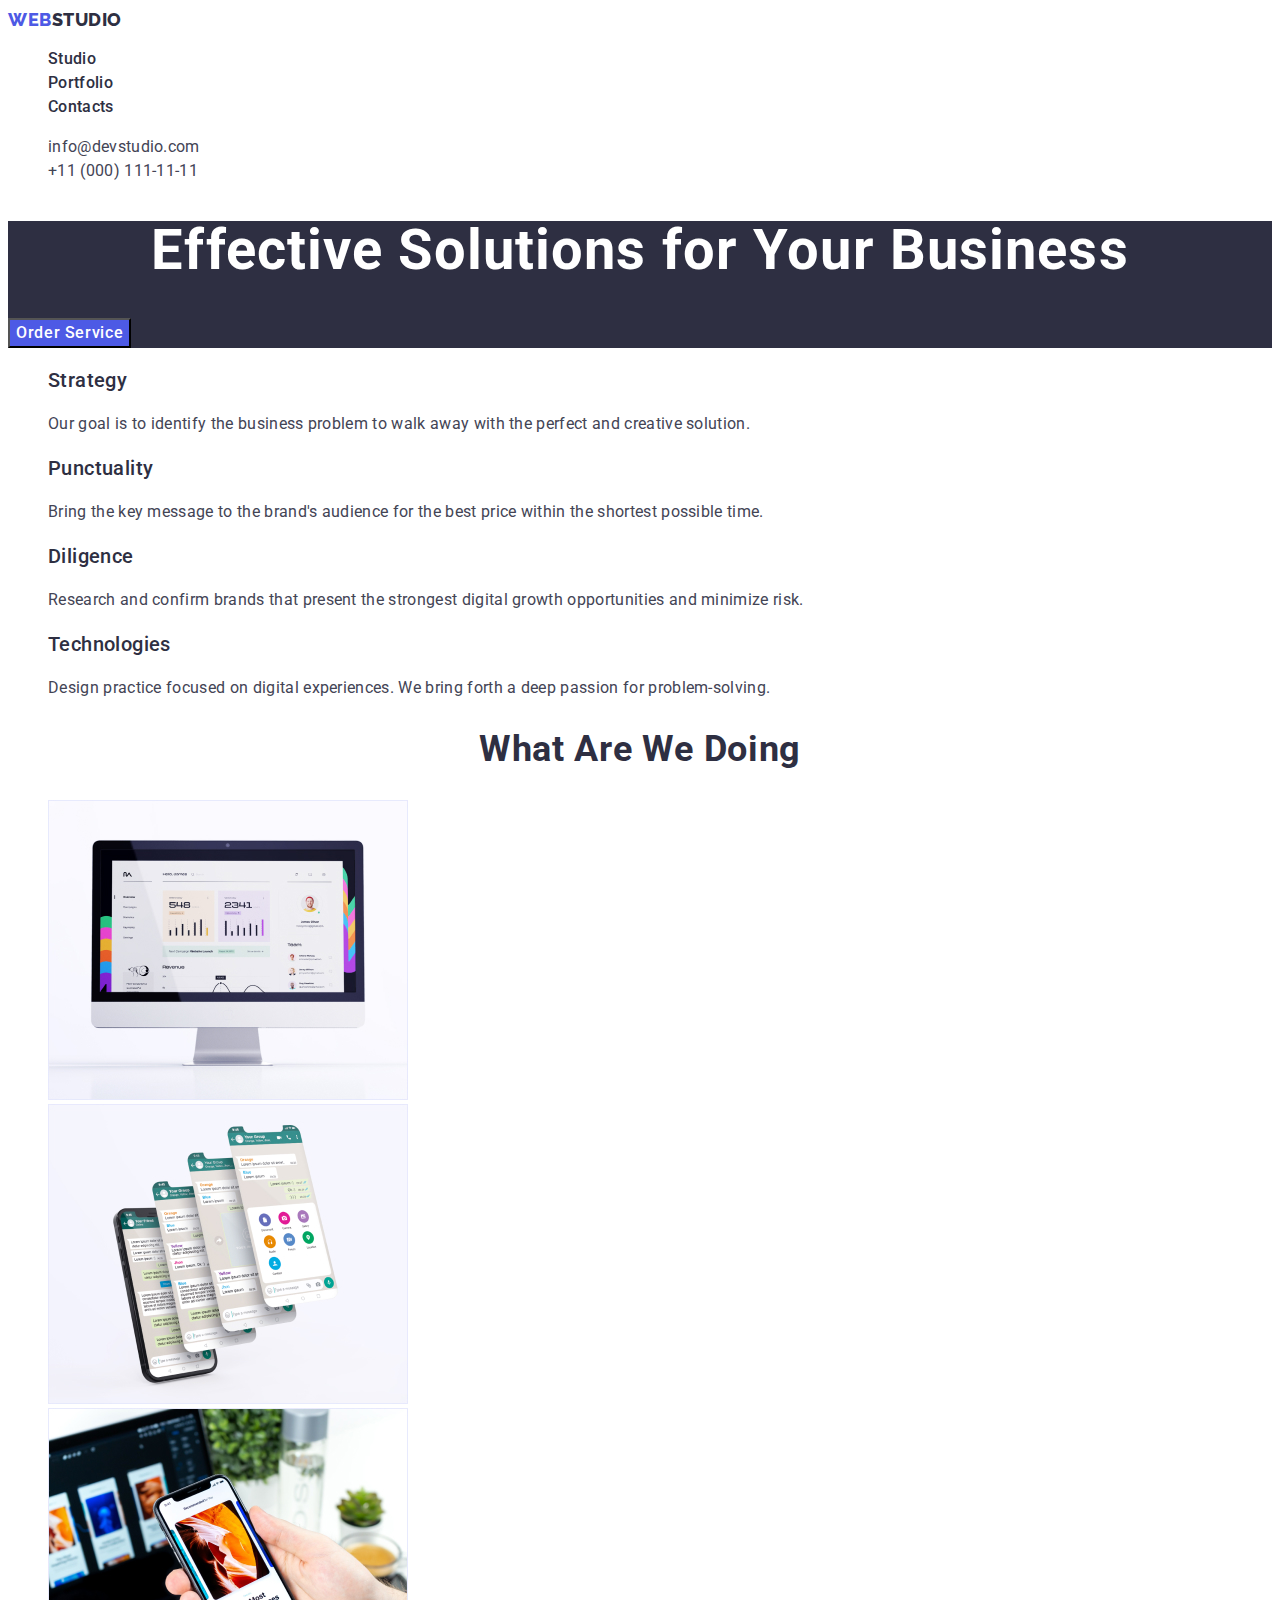
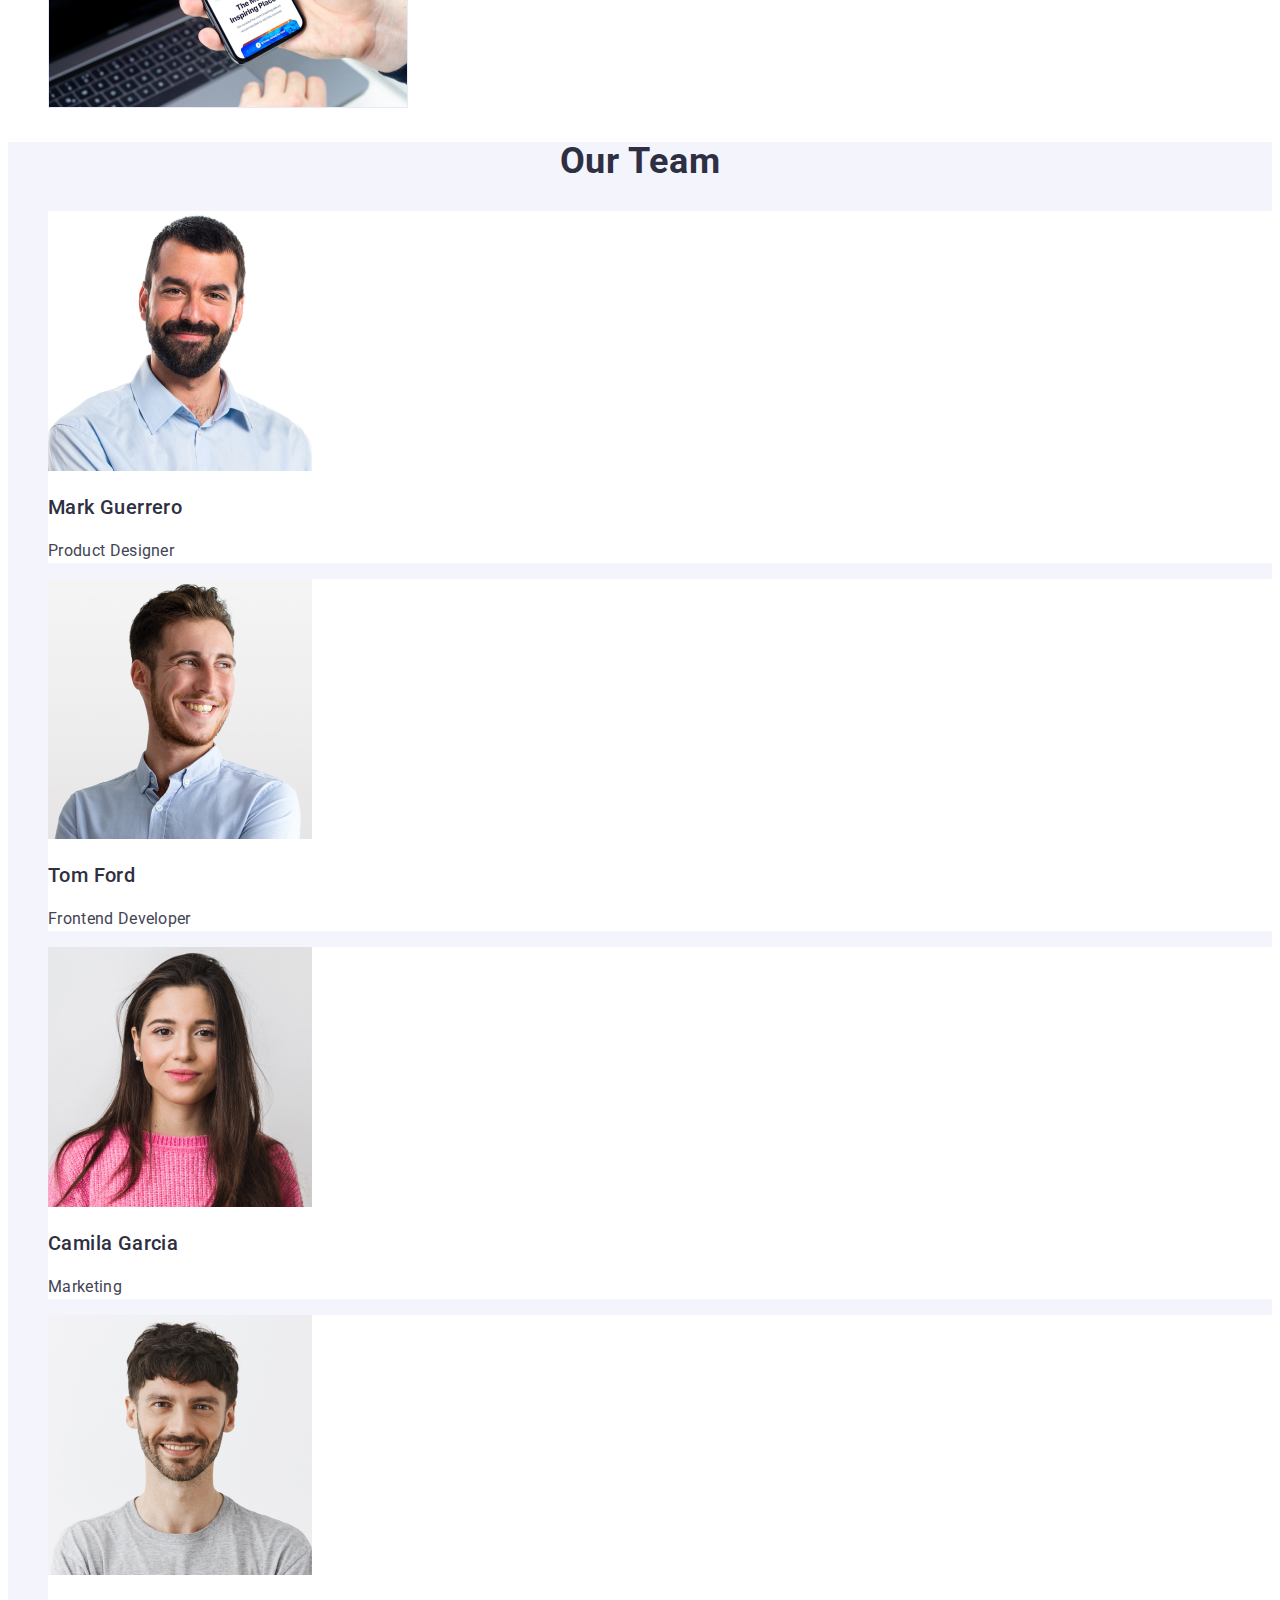
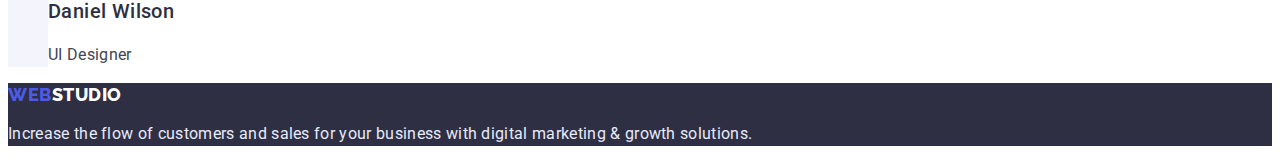
==== index.html @ 86c7952e "Initial commit" ====
<!DOCTYPE html>
<html lang="en">
<head>
    <meta charset="UTF-8">
    <meta http-equiv="X-UA-Compatible" content="IE=edge">
    <meta name="viewport" content="width=device-width, initial-scale=1.0">
    <title>Web Studio | Home Page</title>
    <link rel="stylesheet" href="./css/styles.css">
    <link rel="preconnect" href="https://fonts.googleapis.com">
    <link rel="preconnect" href="https://fonts.gstatic.com" crossorigin>
    <link href="https://fonts.googleapis.com/css2?family=Raleway:wght@800&family=Roboto:wght@400;500;700;900&display=swap" rel="stylesheet">
</head>
<body>
    
    <header>
        <nav>
            <a href="./index.html" class="link logo-link">
                <span class="logo-web">Web</span>Studio  
            </a>
            <ul class="list-style">
                <li>
                    <a href="./studio.html" class="link nav-link">Studio</a>
                </li>
                <li>
                    <a href="./portfolio.html" class="link nav-link">Portfolio</a>
                </li>
                <li>
                    <a href="" class="link nav-link">Contacts</a>
                </li>  
            </ul>         
        </nav> 
        <address>
            <ul class="list-style">
                <li>
                    <a href="mailto:info@devstudio.com" class="link contact-link">info@devstudio.com</a>  
                </li>
                <li>
                    <a href="tel:+110001111111" class="link contact-link">+11 (000) 111-11-11</a> 
                </li>
            </ul>
        </address> 
    </header>

    <main>
        <section class="title-of-page">
            <h1 class="big-white-text">Effective Solutions for Your Business</h1>
            <button class="order-btn" type="button">Order Service</button>
        </section>

        <section>
            <h2></h2>
            <ul class="list-style">
                <li>
                    <h3 class="advantages-title">Strategy</h3>
                    <p class="advantages-description">Our goal is to identify the business problem to walk away with the perfect and creative solution. </p>
                </li>
                <li>
                    <h3 class="advantages-title">Punctuality</h3>
                    <p class="advantages-description">Bring the key message to the brand's audience for the best price within the shortest possible time.</p>
                </li>
                <li>
                    <h3 class="advantages-title">Diligence</h3>
                    <p class="advantages-description">Research and confirm brands that present the strongest digital growth opportunities and minimize risk.</p>
                </li>
                <li>
                    <h3 class="advantages-title">Technologies</h3>
                    <p class="advantages-description">Design practice focused on digital experiences. We bring forth a deep passion for problem-solving.</p>
                </li>
            </ul>
        </section>

        <section>
            <h2 class="section-title">What are we doing</h2>
            <ul class="list-style">
                <li>
                    <img src="./images/img1.jpg" alt="Screen on the table" width="360">  
                </li>
                <li>
                    <img src="./images/img2.jpg" alt="Many screens" width="360">
                </li>
                <li>
                    <img src="./images/img3.jpg" alt="Many screens" width="360">  
                </li>
            </ul>
        </section>

        <section class="our-team">
            <h2 class="section-title">Our Team</h2>
            <ul class="list-style">
                <li class="our-team-item">
                    <img src="./images/img4.jpg" alt="Profile picture" width="264" height="260">
                    <h3 class="member-name">Mark Guerrero</h3>
                    <p class="content-description">Product Designer</p> 
                </li>

                <li class="our-team-item">
                    <img src="./images/img5.jpg" alt="Profile picture" width="264" height="260">
                    <h3 class="member-name">Tom Ford</h3>
                    <p class="content-description">Frontend Developer</p> 
                </li>

                <li class="our-team-item">
                    <img src="./images/img6.jpg" alt="Profile picture" width="264" height="260">
                    <h3 class="member-name">Camila Garcia</h3> 
                    <p class="content-description">Marketing</p> 
                </li>

                <li class="our-team-item">
                    <img src="./images/img7.jpg" alt="Profile picture" width="264" height="260">
                    <h3 class="member-name">Daniel Wilson</h3> 
                    <p class="content-description">UI Designer</p> 
                </li>
            </ul>
        </section>           
    </main>

    <footer class="footer">
        <a href="./index.html" class="link logo-link-footer">
            <span class="logo-web">Web</span>Studio  
        </a>
        <p class="footer-paragraf">Increase the flow of customers and sales for your business with digital marketing & growth solutions.</p>
    </footer>

</body>
</html>
---- css/styles.css ----
:root {
    --iris: #4D5AE5;
    --navy-blue: #2E2F42;
    --green: #31D0AA;
    --slate: #434455;
    --light-slate: #8E8F99;
    --cornflower: #E7E9FC;
    --cloud: #F4F4FD;
    --ocean: #404BBF;
}

body {
    font-family: 'Roboto', sans-serif;
    color: var(--slate);
}
.list-style {
    list-style: none;
}

            /*----------------*/
            /*---LOGO STYLE---*/
            /*----------------*/
.logo-link,
.logo-link-footer {
    font-family: 'Raleway', sans-serif;
    font-weight: 800;
    font-size: 18px;
    line-height: 1.3;
    letter-spacing: 0.03em;
    text-transform: uppercase;
    color: var(--navy-blue);
}
.logo-link-footer {
    color: white;
}
.logo-web {
    color: var(--iris);
}

            /*--------------------------*/
            /*---HEADER STYLE SETTING---*/
            /*--------------------------*/
.link {
    text-decoration: none;
}
.nav-link {
    font-weight: 500;
    font-size: 16px;
    line-height: 1.5;
    color: var(--navy-blue);
    letter-spacing: 0.02em;
}
    .nav-link:hover {
        color: var(--iris);
    }

.contact-link {
    font-style: normal;
    font-size: 16px;
    line-height: 1.5;
    letter-spacing: 0.02em;
    color: var(--slate);
}

            /*--------------------------*/
            /*---FOOTER STYLE SETTING---*/
            /*--------------------------*/
.footer {
    background-color: var(--navy-blue);
    color: var(--cornflower);
}
.footer-paragraf {
    font-size: 16px;
    line-height: 1.5;
    letter-spacing: 0.02em;
}

            /*-----------------------------*/
            /*---MAIN PAGE STYLE SETTING---*/
            /*-----------------------------*/
.title-of-page {
    background-color: var(--navy-blue);
}
.big-white-text {
    color: white;
    font-weight: 700;
    font-size: 56px;
    line-height: 1.07;
    letter-spacing: 0.02em;
    text-align: center;
}
.order-btn {
    background-color: var(--iris);
    color: white;
    font-family: 'Roboto', sans-serif;
    font-weight: 500;
    font-size: 16px;
    line-height: 1.5;
    letter-spacing: 0.04em;
}
    .order-btn:hover {
        cursor: pointer;
    }


.advantages-title {
    font-weight: 500;
    font-size: 20px;
    line-height: 1.2;
    color: var(--navy-blue);
    letter-spacing: 0.02em;
}
.advantages-description {
    font-size: 16px;
    line-height: 1.5;
    letter-spacing: 0.02em;
    color: var(--slate);
}
.section-title {
    font-weight: 700;
    font-size: 36px;
    line-height: 1.1;
    text-align: center;
    text-transform: capitalize;
    letter-spacing: 0.02em;
    color: var(--navy-blue);
}

.our-team {
    background-color: var(--cloud);
}
.our-team-item {
    background-color: white;
}
.member-name,
.work-name {
    font-weight: 500;
    font-size: 20px;
    line-height: 1.2;
    letter-spacing: 0.02em;
    color: var(--navy-blue);
}
.content-description {
    font-size: 16px;
    line-height: 1.5;
    letter-spacing: 0.02em;
    color: var(--slate);
}

            /*----------------------------------*/
            /*---PORTFOLIO PAGE STYLE SETTING---*/
            /*----------------------------------*/

.button {
    background-color: var(--cloud);
    color: var(--iris);
    font-family: 'Roboto', sans-serif;
    font-weight: 500;
    font-size: 16px;
    line-height: 1.5;
    text-align: center;
    letter-spacing: 0.04em;
}
    .button:hover {
        background-color: var(--ocean);
        color: white;
        cursor: pointer;
    }
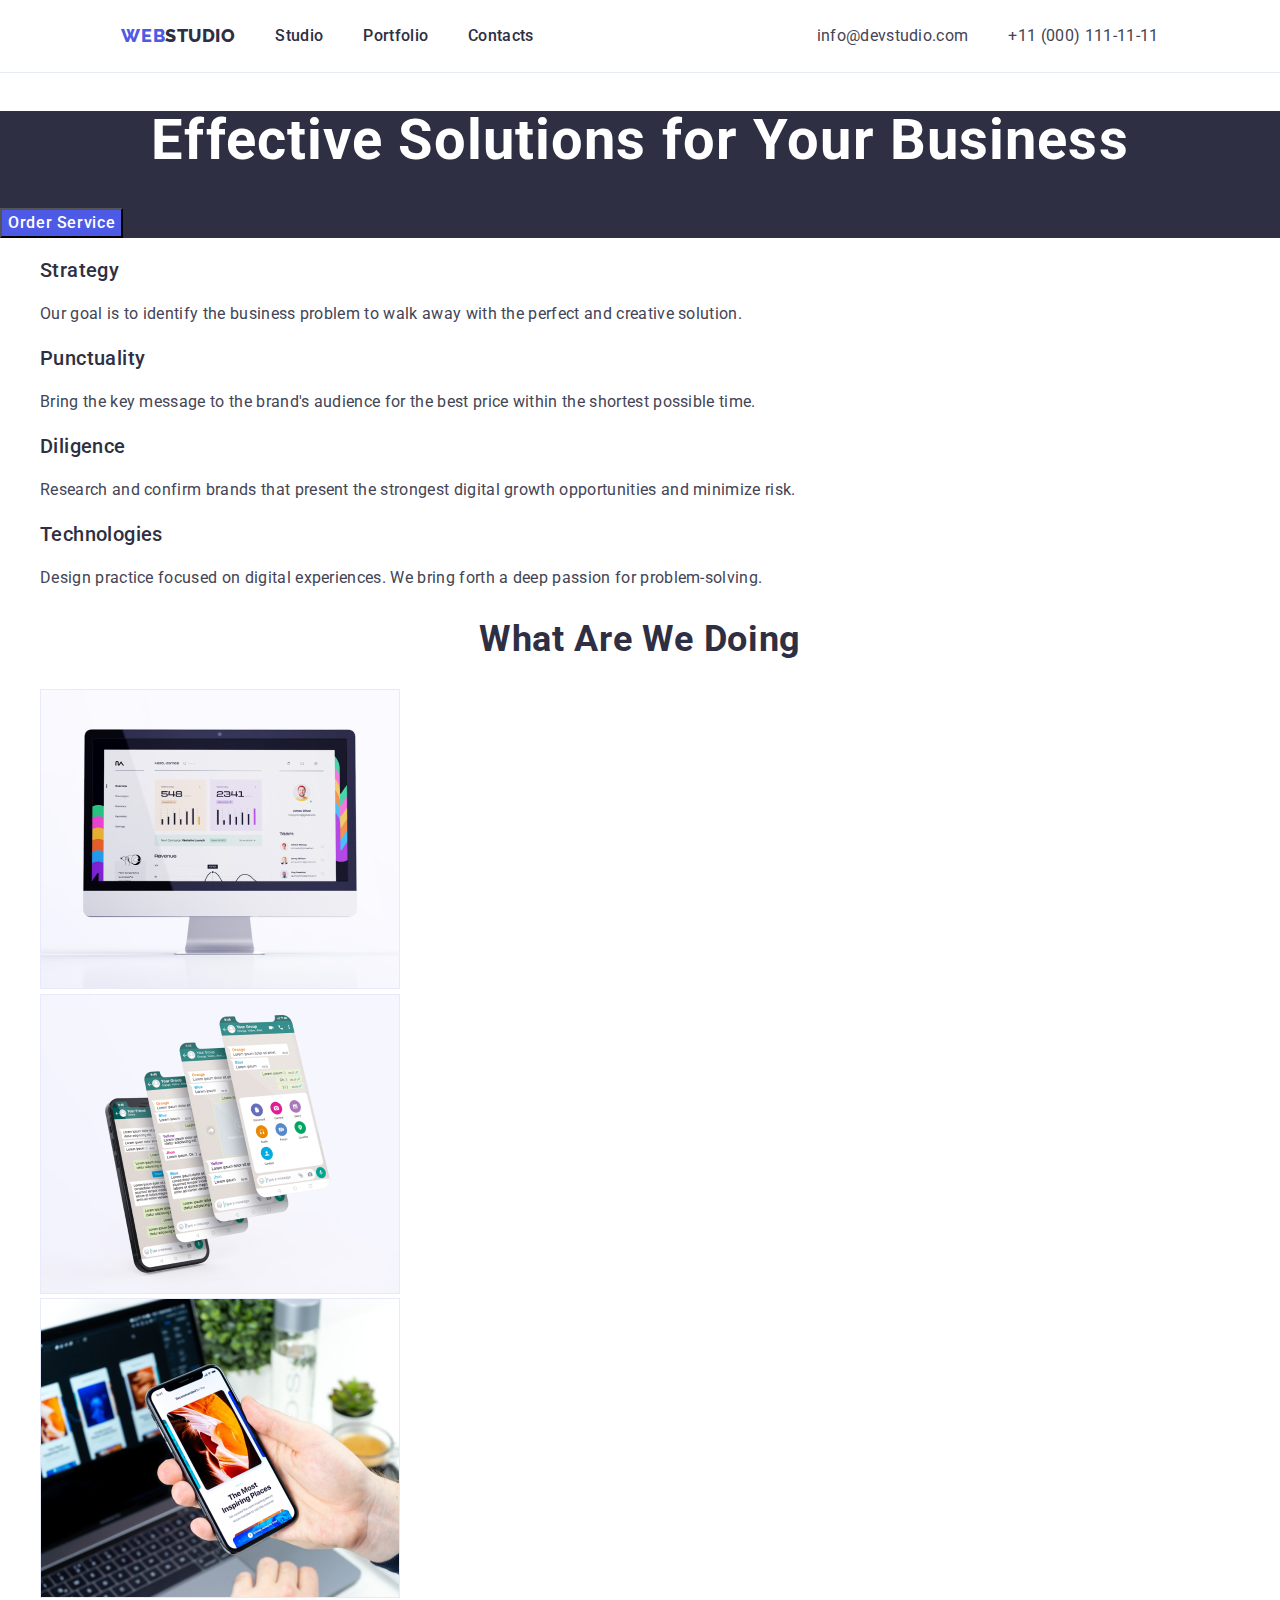
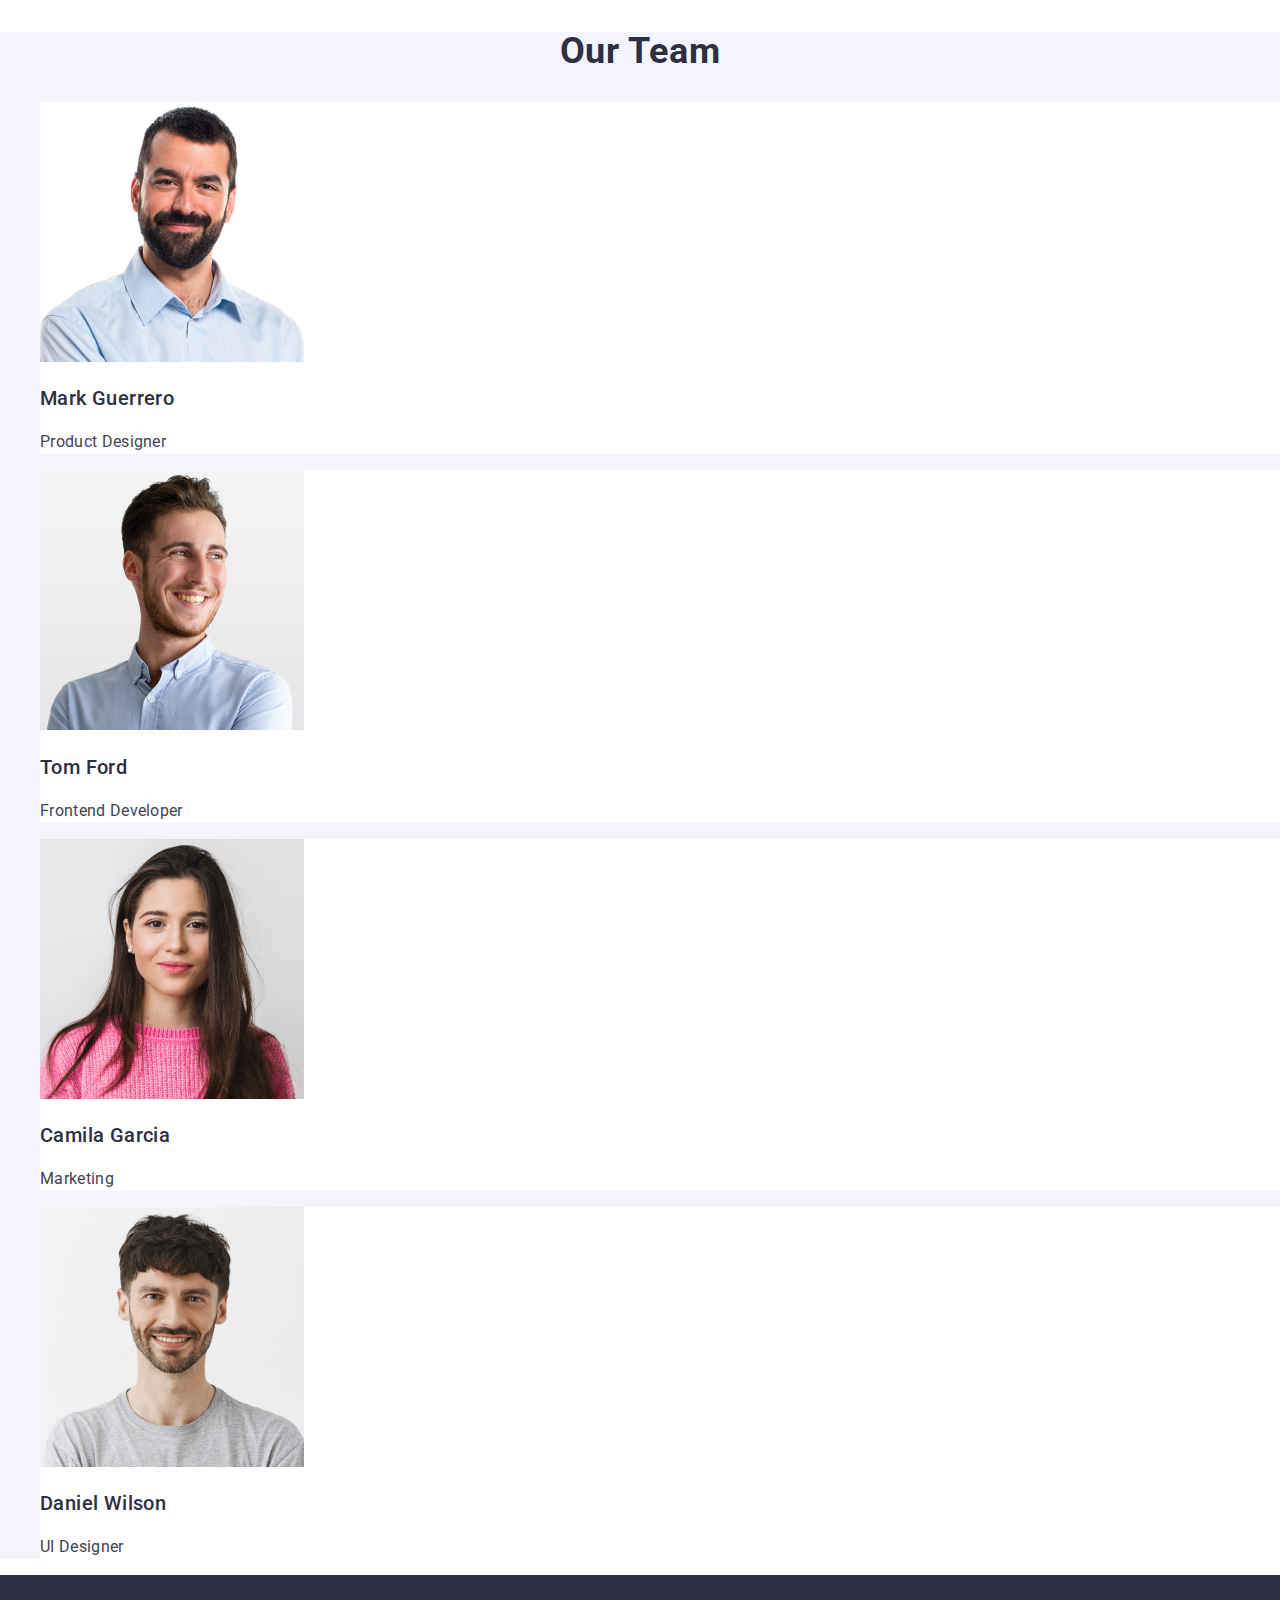
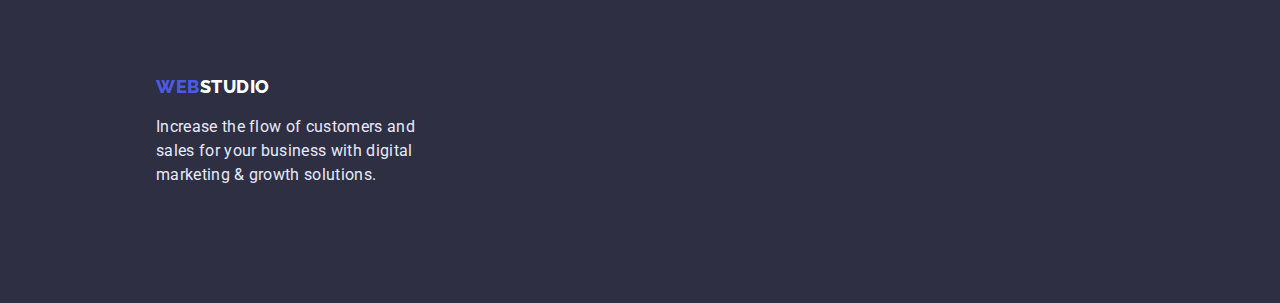
==== commit 17ac1aaa: "Style changes." ====
--- a/index.html
+++ b/index.html
@@ -5,6 +5,7 @@
     <meta http-equiv="X-UA-Compatible" content="IE=edge">
     <meta name="viewport" content="width=device-width, initial-scale=1.0">
     <title>Web Studio | Home Page</title>
+    <link rel="stylesheet" href="https://cdn.jsdelivr.net/npm/modern-normalize@1.1.0/modern-normalize.css">
     <link rel="stylesheet" href="./css/styles.css">
     <link rel="preconnect" href="https://fonts.googleapis.com">
     <link rel="preconnect" href="https://fonts.gstatic.com" crossorigin>
@@ -12,114 +13,119 @@
 </head>
 <body>
     
-    <header>
-        <nav>
-            <a href="./index.html" class="link logo-link">
+    <div class="container">
+
+        <header class="header">
+            <nav class="nav">
+                <a href="./index.html" class="link logo-link">
+                    <span class="logo-web">Web</span>Studio  
+                </a>
+                <ul class="list-style links-list">
+                    <li>
+                        <a href="" class="link nav-link">Studio</a>
+                    </li>
+                    <li>
+                        <a href="./portfolio.html" class="link nav-link">Portfolio</a>
+                    </li>
+                    <li>
+                        <a href="" class="link nav-link">Contacts</a>
+                    </li>  
+                </ul>         
+            </nav> 
+            <address>
+                <ul class="list-style address">
+                    <li>
+                        <a href="mailto:info@devstudio.com" class="link contact-link">info@devstudio.com</a>  
+                    </li>
+                    <li>
+                        <a href="tel:+110001111111" class="link contact-link">+11 (000) 111-11-11</a> 
+                    </li>
+                </ul>
+            </address> 
+        </header>
+    
+        <main>
+            <section class="title-of-page">
+                <h1 class="big-white-text">Effective Solutions for Your Business</h1>
+                <button class="order-btn" type="button">Order Service</button>
+            </section>
+    
+            <section>
+                <h2></h2>
+                <ul class="list-style">
+                    <li>
+                        <h3 class="advantages-title">Strategy</h3>
+                        <p class="advantages-description">Our goal is to identify the business problem to walk away with the perfect and creative solution. </p>
+                    </li>
+                    <li>
+                        <h3 class="advantages-title">Punctuality</h3>
+                        <p class="advantages-description">Bring the key message to the brand's audience for the best price within the shortest possible time.</p>
+                    </li>
+                    <li>
+                        <h3 class="advantages-title">Diligence</h3>
+                        <p class="advantages-description">Research and confirm brands that present the strongest digital growth opportunities and minimize risk.</p>
+                    </li>
+                    <li>
+                        <h3 class="advantages-title">Technologies</h3>
+                        <p class="advantages-description">Design practice focused on digital experiences. We bring forth a deep passion for problem-solving.</p>
+                    </li>
+                </ul>
+            </section>
+    
+            <section>
+                <h2 class="section-title">What are we doing</h2>
+                <ul class="list-style">
+                    <li>
+                        <img src="./images/img1.jpg" alt="Screen on the table" width="360">  
+                    </li>
+                    <li>
+                        <img src="./images/img2.jpg" alt="Many screens" width="360">
+                    </li>
+                    <li>
+                        <img src="./images/img3.jpg" alt="Many screens" width="360">  
+                    </li>
+                </ul>
+            </section>
+    
+            <section class="our-team">
+                <h2 class="section-title">Our Team</h2>
+                <ul class="list-style">
+                    <li class="our-team-item">
+                        <img src="./images/img4.jpg" alt="Profile picture" width="264" height="260">
+                        <h3 class="member-name">Mark Guerrero</h3>
+                        <p class="content-description">Product Designer</p> 
+                    </li>
+    
+                    <li class="our-team-item">
+                        <img src="./images/img5.jpg" alt="Profile picture" width="264" height="260">
+                        <h3 class="member-name">Tom Ford</h3>
+                        <p class="content-description">Frontend Developer</p> 
+                    </li>
+    
+                    <li class="our-team-item">
+                        <img src="./images/img6.jpg" alt="Profile picture" width="264" height="260">
+                        <h3 class="member-name">Camila Garcia</h3> 
+                        <p class="content-description">Marketing</p> 
+                    </li>
+    
+                    <li class="our-team-item">
+                        <img src="./images/img7.jpg" alt="Profile picture" width="264" height="260">
+                        <h3 class="member-name">Daniel Wilson</h3> 
+                        <p class="content-description">UI Designer</p> 
+                    </li>
+                </ul>
+            </section>           
+        </main>
+    
+        <footer class="footer">
+            <a href="./index.html" class="link logo-link-footer">
                 <span class="logo-web">Web</span>Studio  
             </a>
-            <ul class="list-style">
-                <li>
-                    <a href="./studio.html" class="link nav-link">Studio</a>
-                </li>
-                <li>
-                    <a href="./portfolio.html" class="link nav-link">Portfolio</a>
-                </li>
-                <li>
-                    <a href="" class="link nav-link">Contacts</a>
-                </li>  
-            </ul>         
-        </nav> 
-        <address>
-            <ul class="list-style">
-                <li>
-                    <a href="mailto:info@devstudio.com" class="link contact-link">info@devstudio.com</a>  
-                </li>
-                <li>
-                    <a href="tel:+110001111111" class="link contact-link">+11 (000) 111-11-11</a> 
-                </li>
-            </ul>
-        </address> 
-    </header>
+            <p class="footer-paragraf">Increase the flow of customers and sales for your business with digital marketing &#38; growth solutions.</p>
+        </footer>
 
-    <main>
-        <section class="title-of-page">
-            <h1 class="big-white-text">Effective Solutions for Your Business</h1>
-            <button class="order-btn" type="button">Order Service</button>
-        </section>
+    </div>
 
-        <section>
-            <h2></h2>
-            <ul class="list-style">
-                <li>
-                    <h3 class="advantages-title">Strategy</h3>
-                    <p class="advantages-description">Our goal is to identify the business problem to walk away with the perfect and creative solution. </p>
-                </li>
-                <li>
-                    <h3 class="advantages-title">Punctuality</h3>
-                    <p class="advantages-description">Bring the key message to the brand's audience for the best price within the shortest possible time.</p>
-                </li>
-                <li>
-                    <h3 class="advantages-title">Diligence</h3>
-                    <p class="advantages-description">Research and confirm brands that present the strongest digital growth opportunities and minimize risk.</p>
-                </li>
-                <li>
-                    <h3 class="advantages-title">Technologies</h3>
-                    <p class="advantages-description">Design practice focused on digital experiences. We bring forth a deep passion for problem-solving.</p>
-                </li>
-            </ul>
-        </section>
-
-        <section>
-            <h2 class="section-title">What are we doing</h2>
-            <ul class="list-style">
-                <li>
-                    <img src="./images/img1.jpg" alt="Screen on the table" width="360">  
-                </li>
-                <li>
-                    <img src="./images/img2.jpg" alt="Many screens" width="360">
-                </li>
-                <li>
-                    <img src="./images/img3.jpg" alt="Many screens" width="360">  
-                </li>
-            </ul>
-        </section>
-
-        <section class="our-team">
-            <h2 class="section-title">Our Team</h2>
-            <ul class="list-style">
-                <li class="our-team-item">
-                    <img src="./images/img4.jpg" alt="Profile picture" width="264" height="260">
-                    <h3 class="member-name">Mark Guerrero</h3>
-                    <p class="content-description">Product Designer</p> 
-                </li>
-
-                <li class="our-team-item">
-                    <img src="./images/img5.jpg" alt="Profile picture" width="264" height="260">
-                    <h3 class="member-name">Tom Ford</h3>
-                    <p class="content-description">Frontend Developer</p> 
-                </li>
-
-                <li class="our-team-item">
-                    <img src="./images/img6.jpg" alt="Profile picture" width="264" height="260">
-                    <h3 class="member-name">Camila Garcia</h3> 
-                    <p class="content-description">Marketing</p> 
-                </li>
-
-                <li class="our-team-item">
-                    <img src="./images/img7.jpg" alt="Profile picture" width="264" height="260">
-                    <h3 class="member-name">Daniel Wilson</h3> 
-                    <p class="content-description">UI Designer</p> 
-                </li>
-            </ul>
-        </section>           
-    </main>
-
-    <footer class="footer">
-        <a href="./index.html" class="link logo-link-footer">
-            <span class="logo-web">Web</span>Studio  
-        </a>
-        <p class="footer-paragraf">Increase the flow of customers and sales for your business with digital marketing & growth solutions.</p>
-    </footer>
 
 </body>
 </html>--- a/css/styles.css
+++ b/css/styles.css
@@ -13,6 +13,13 @@
     font-family: 'Roboto', sans-serif;
     color: var(--slate);
 }
+ul {
+    margin: 0;
+}
+/*.container {
+    width: 1158px;
+}*/
+
 .list-style {
     list-style: none;
 }
@@ -40,6 +47,28 @@
             /*--------------------------*/
             /*---HEADER STYLE SETTING---*/
             /*--------------------------*/
+
+.header {
+    display: flex;
+    align-items: center;
+    justify-content: space-around;
+    padding: 24px 0;
+    border-bottom: 1px solid var(--cornflower);
+}
+.nav {
+    display: flex;
+    align-items: center;
+}
+.links-list {
+    display: flex;
+    align-items: center;
+    gap: 40px;
+}
+.address {
+    display: flex;
+    align-items: center;
+    gap: 40px;
+}
 .link {
     text-decoration: none;
 }
@@ -61,6 +90,9 @@
     letter-spacing: 0.02em;
     color: var(--slate);
 }
+.contact-link:hover {
+    color: var(--ocean);
+}
 
             /*--------------------------*/
             /*---FOOTER STYLE SETTING---*/
@@ -68,11 +100,14 @@
 .footer {
     background-color: var(--navy-blue);
     color: var(--cornflower);
+    padding: 100px 156px;
 }
 .footer-paragraf {
     font-size: 16px;
     line-height: 1.5;
     letter-spacing: 0.02em;
+    width: 264px;
+    margin-top: 16px;
 }
 
             /*-----------------------------*/
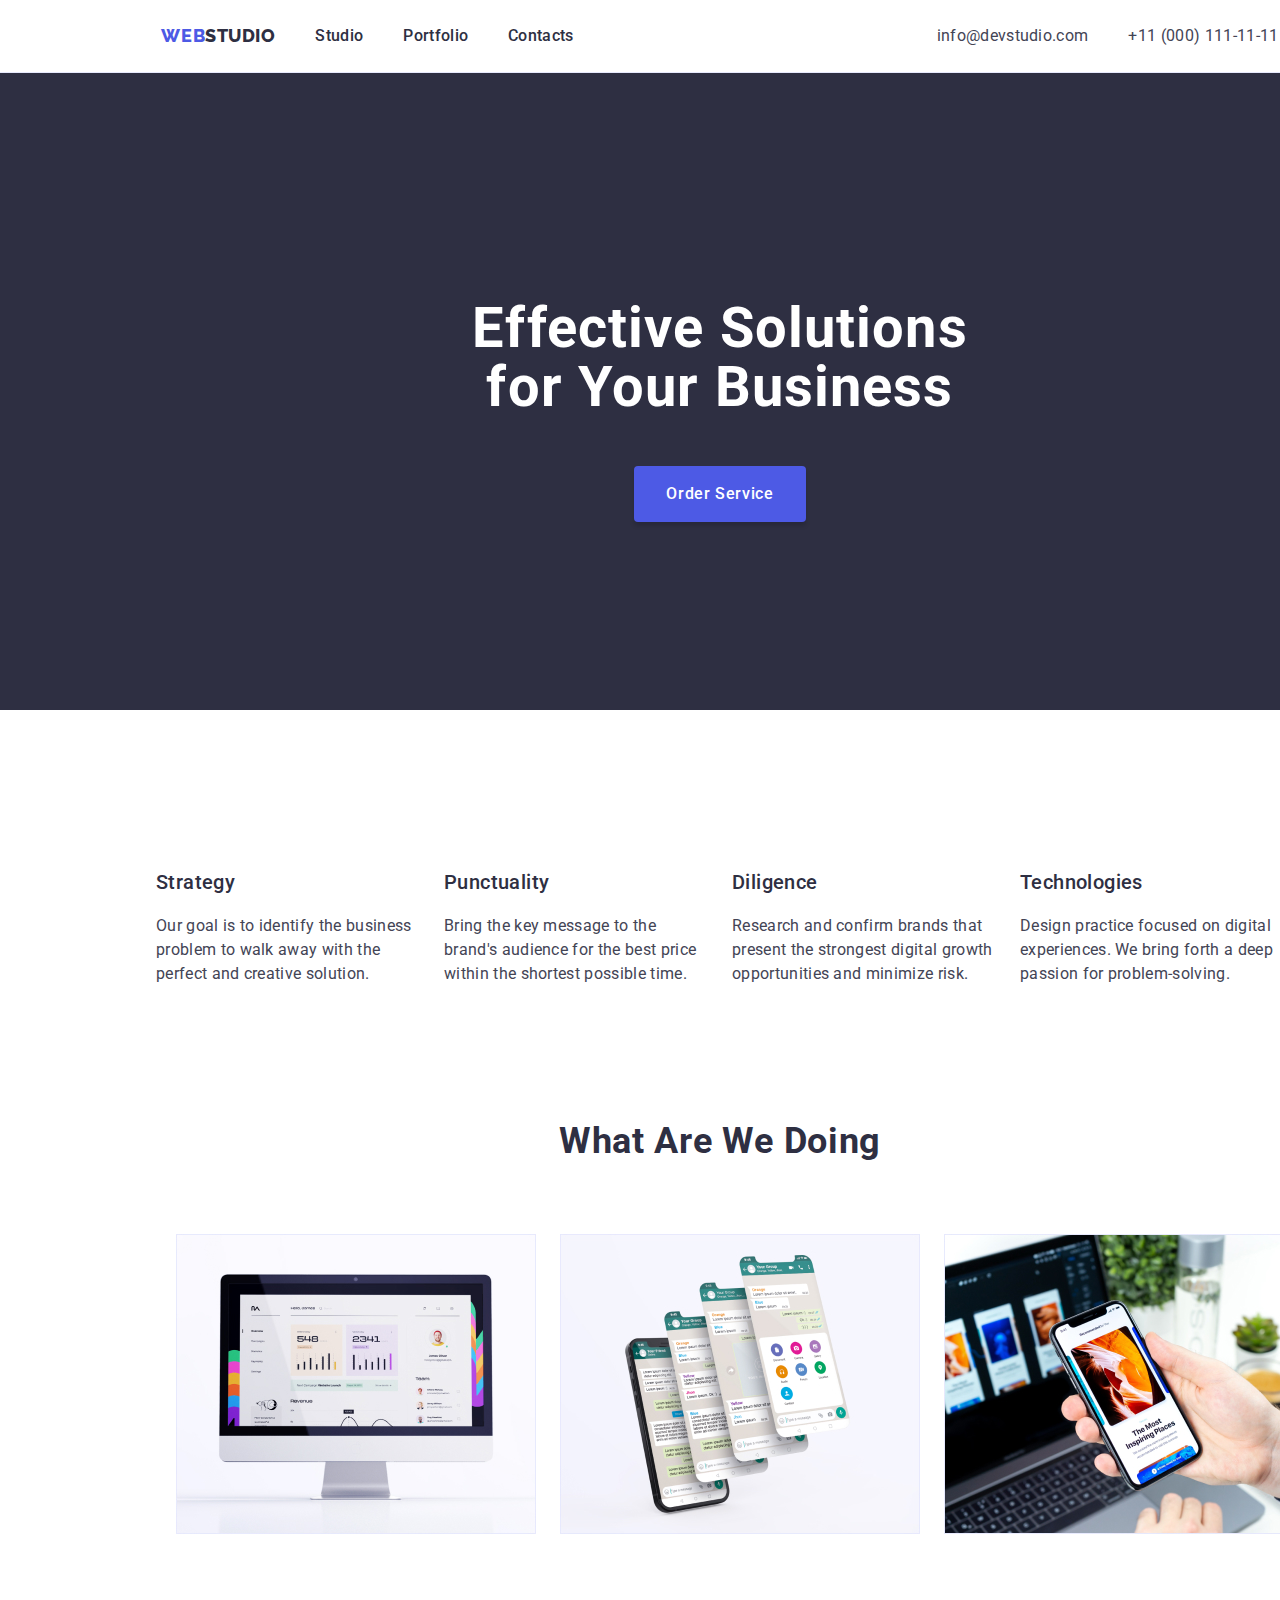
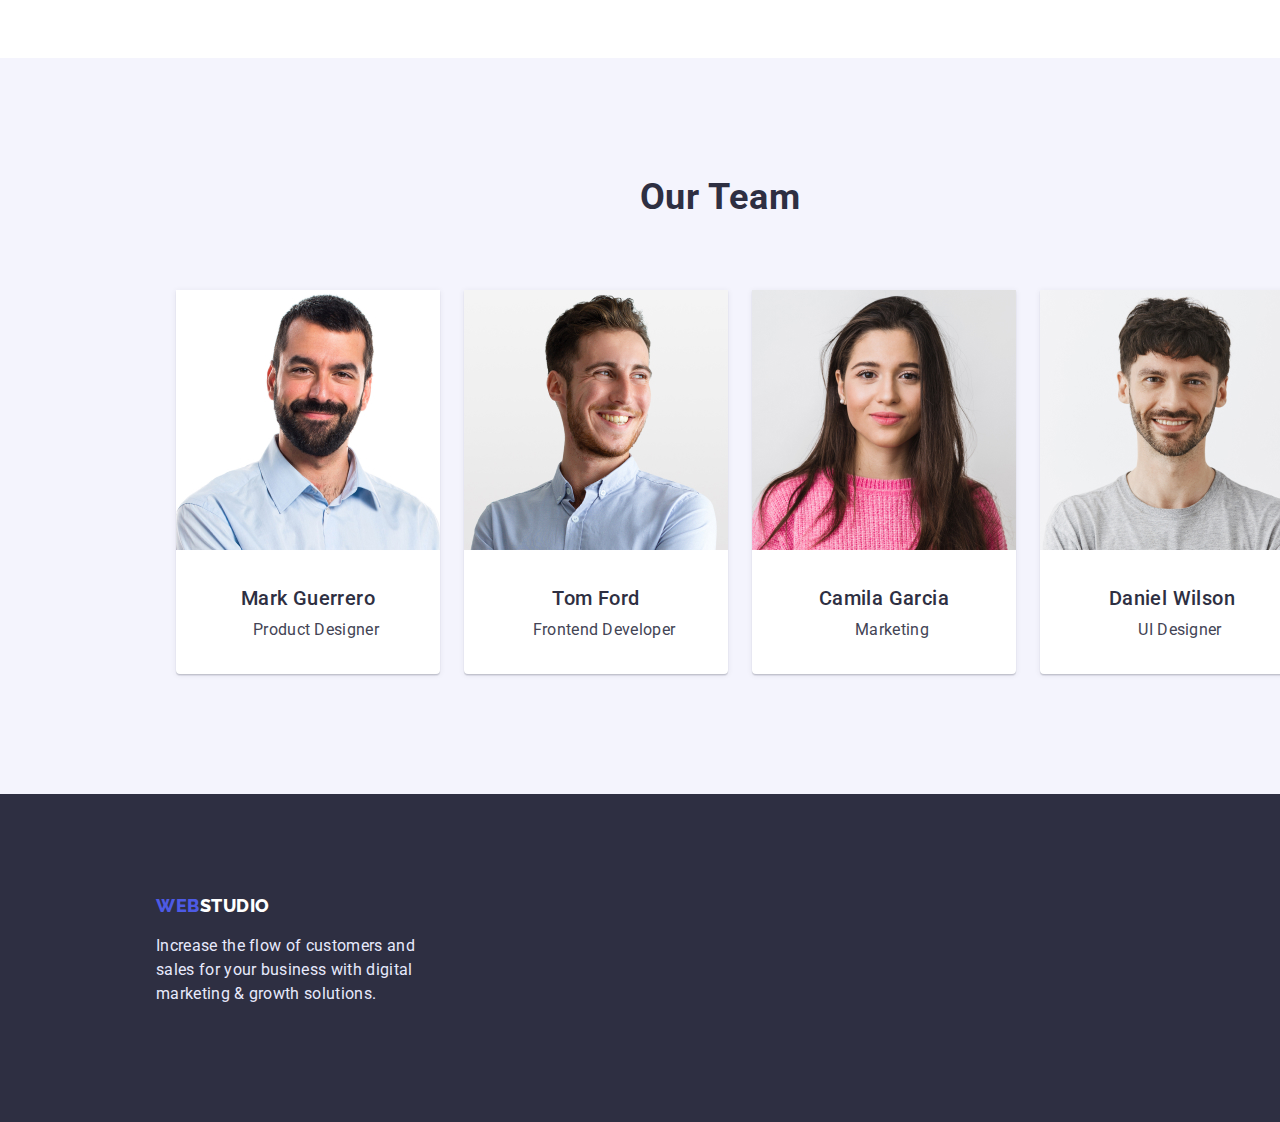
==== commit 00c128b8: "All changes of hw 3" ====
--- a/index.html
+++ b/index.html
@@ -45,12 +45,12 @@
         </header>
     
         <main>
-            <section class="title-of-page">
+            <section class="section title-of-page">
                 <h1 class="big-white-text">Effective Solutions for Your Business</h1>
                 <button class="order-btn" type="button">Order Service</button>
             </section>
     
-            <section>
+            <section class="section">
                 <h2></h2>
                 <ul class="list-style">
                     <li>
@@ -72,7 +72,7 @@
                 </ul>
             </section>
     
-            <section>
+            <section class="section">
                 <h2 class="section-title">What are we doing</h2>
                 <ul class="list-style">
                     <li>
@@ -87,7 +87,7 @@
                 </ul>
             </section>
     
-            <section class="our-team">
+            <section class="section our-team">
                 <h2 class="section-title">Our Team</h2>
                 <ul class="list-style">
                     <li class="our-team-item">
--- a/css/styles.css
+++ b/css/styles.css
@@ -16,9 +16,9 @@
 ul {
     margin: 0;
 }
-/*.container {
-    width: 1158px;
-}*/
+.container {
+    width: 1440px;
+}
 
 .list-style {
     list-style: none;
@@ -113,16 +113,55 @@
             /*-----------------------------*/
             /*---MAIN PAGE STYLE SETTING---*/
             /*-----------------------------*/
+
+.section:nth-child(1) {
+    display: flex;
+    flex-direction: column;
+    justify-content: center;
+    align-items: center;
+    padding: 188px 0;
+}
+.section:nth-child(2) > ul {
+    display: flex;
+    flex-direction: row;
+    justify-content: center;
+    column-gap: 24px;
+    padding: 120px 156px;
+}
+.section:nth-child(2) > ul > li {
+    width: 264px;
+}
+.section:nth-child(3) > ul {
+    display: flex;
+    justify-content: center;
+    column-gap: 24px;
+}
+.section:nth-child(4) {
+    padding: 120px 156px;
+    margin-top: 120px;
+}
+.section:nth-child(4) > ul {
+    display: flex;
+    justify-content: center;
+    column-gap: 24px;
+}
+.section:nth-child(4) > ul > li {
+    box-shadow: 0px 1px 6px rgba(46, 47, 66, 0.08), 0px 1px 1px rgba(46, 47, 66, 0.16), 0px 2px 1px rgba(46, 47, 66, 0.08);
+    border-radius: 0px 0px 4px 4px;
+    border: none;
+}
 .title-of-page {
     background-color: var(--navy-blue);
 }
 .big-white-text {
+    width: 500px;
     color: white;
     font-weight: 700;
     font-size: 56px;
     line-height: 1.07;
     letter-spacing: 0.02em;
     text-align: center;
+    margin-bottom: 48px;
 }
 .order-btn {
     background-color: var(--iris);
@@ -132,9 +171,15 @@
     font-size: 16px;
     line-height: 1.5;
     letter-spacing: 0.04em;
+    margin: 0 auto;
+    padding: 16px 32px;
+    box-shadow: 0px 4px 4px rgba(0, 0, 0, 0.15);
+    border-radius: 4px;
+    border: none;
 }
     .order-btn:hover {
         cursor: pointer;
+        background-color: var(--ocean);
     }
 
 
@@ -159,6 +204,8 @@
     text-transform: capitalize;
     letter-spacing: 0.02em;
     color: var(--navy-blue);
+    margin-top: 0;
+    margin-bottom: 72px;
 }
 
 .our-team {
@@ -174,18 +221,40 @@
     line-height: 1.2;
     letter-spacing: 0.02em;
     color: var(--navy-blue);
+    margin-top: 32px;
+    margin-bottom: 8px;
+}
+.member-name {
+    text-align: center;
+}
+.work-name {
+    margin-top: 32px;
+    margin-left: 16px;
 }
 .content-description {
     font-size: 16px;
     line-height: 1.5;
     letter-spacing: 0.02em;
     color: var(--slate);
+    margin-top: 0;
+    margin-bottom: 32px;
+    margin-left: 16px;
+}
+.our-team-item > .content-description {
+    text-align: center;
 }
 
             /*----------------------------------*/
             /*---PORTFOLIO PAGE STYLE SETTING---*/
             /*----------------------------------*/
 
+.buttons {
+    display: flex;
+    column-gap: 24px;
+    justify-content: center;
+    padding-top: 96px;
+    padding-bottom: 72px; 
+}
 .button {
     background-color: var(--cloud);
     color: var(--iris);
@@ -195,9 +264,23 @@
     line-height: 1.5;
     text-align: center;
     letter-spacing: 0.04em;
+    border: 1px solid var(--cornflower);
+    border-radius: 4px;
+    padding: 12px 24px;
 }
     .button:hover {
         background-color: var(--ocean);
         color: white;
         cursor: pointer;
-    }+    }
+.content {
+    display: flex; 
+    column-gap: 24px;
+    row-gap: 48px;
+    flex-wrap: wrap;
+    justify-content: center;
+    margin-bottom: 120px;
+}
+.content > li {
+    border: 1px solid var(--cornflower);
+}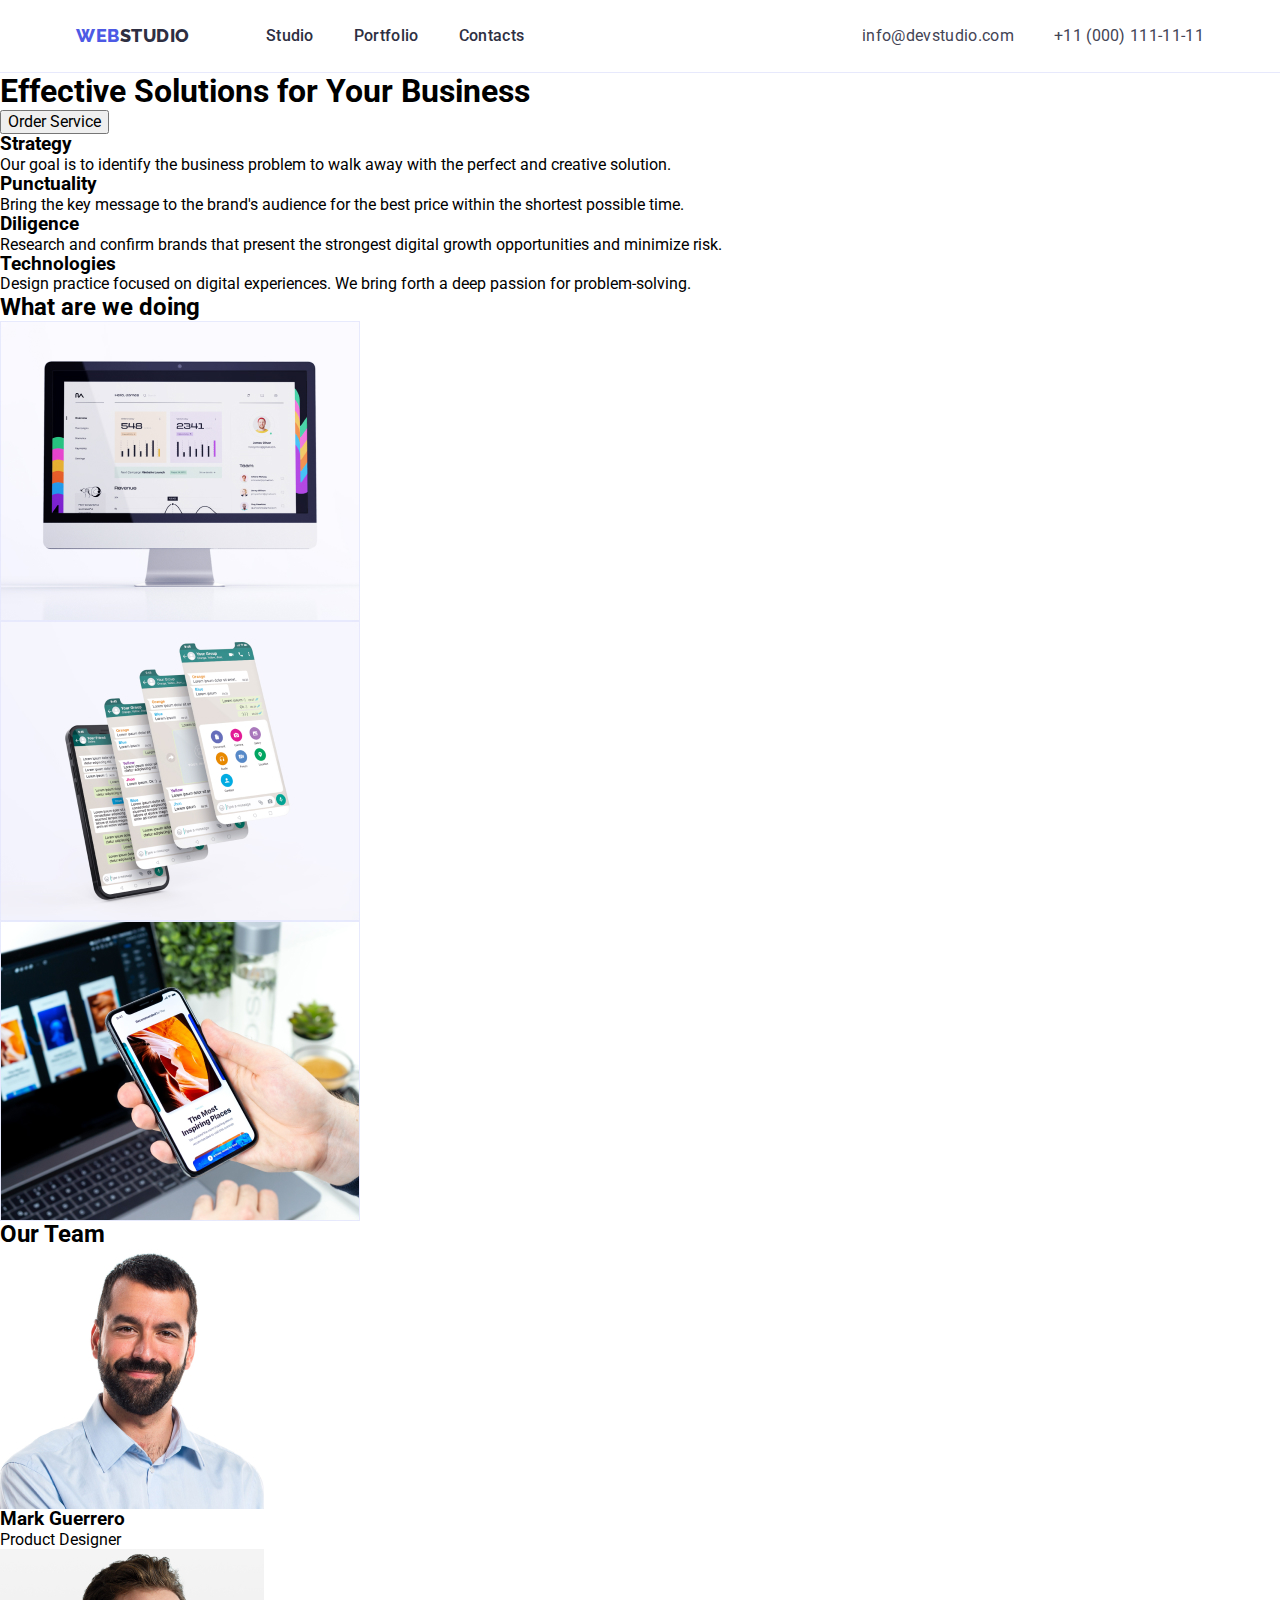
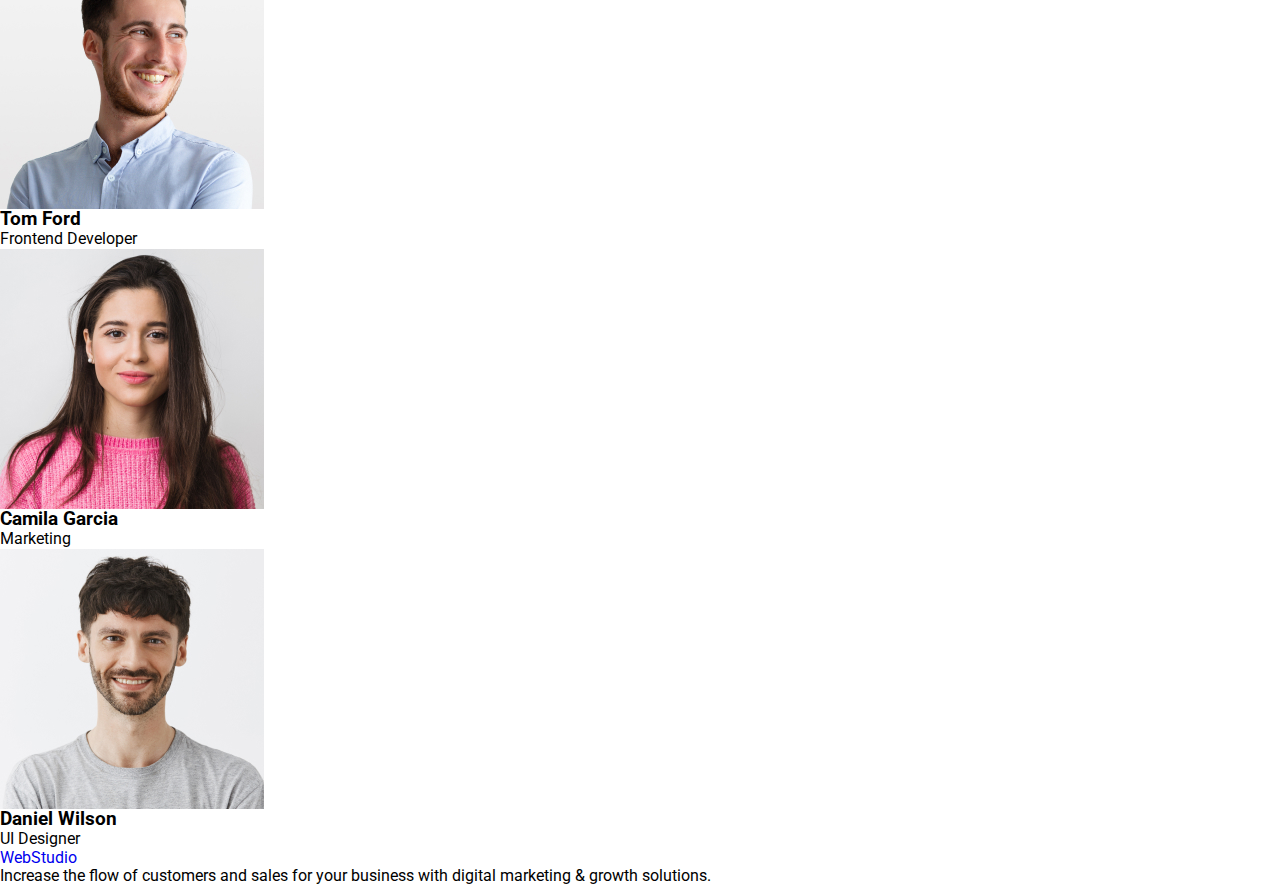
==== commit e5f4f1e1: "Done header part" ====
--- a/index.html
+++ b/index.html
@@ -13,35 +13,35 @@
 </head>
 <body>
     
-    <div class="container">
-
-        <header class="header">
-            <nav class="nav">
-                <a href="./index.html" class="link logo-link">
-                    <span class="logo-web">Web</span>Studio  
-                </a>
-                <ul class="list-style links-list">
-                    <li>
-                        <a href="" class="link nav-link">Studio</a>
-                    </li>
-                    <li>
-                        <a href="./portfolio.html" class="link nav-link">Portfolio</a>
-                    </li>
-                    <li>
-                        <a href="" class="link nav-link">Contacts</a>
-                    </li>  
-                </ul>         
-            </nav> 
-            <address>
-                <ul class="list-style address">
-                    <li>
-                        <a href="mailto:info@devstudio.com" class="link contact-link">info@devstudio.com</a>  
-                    </li>
-                    <li>
-                        <a href="tel:+110001111111" class="link contact-link">+11 (000) 111-11-11</a> 
-                    </li>
-                </ul>
-            </address> 
+         <header class="header">
+            <div class="container page-header-container">
+                <nav class="nav-bar">
+                    <a class="logo-link" href="./index.html">
+                        <span class="web-text">Web</span>Studio  
+                    </a>
+                    <ul class="list menu">
+                        <li class="menu-item">
+                            <a class="menu-item-link" href="">Studio</a>
+                        </li>
+                        <li class="menu-item">
+                            <a class="menu-item-link" href="./portfolio.html">Portfolio</a>
+                        </li>
+                        <li class="menu-item">
+                            <a class="menu-item-link" href="">Contacts</a>
+                        </li>  
+                    </ul>         
+                </nav> 
+                <address>
+                    <ul class="list list-contacts">
+                        <li class="list-contacts-item">
+                            <a class="contact-link" href="mailto:info@devstudio.com">info@devstudio.com</a>  
+                        </li>
+                        <li class="list-contacts-item">
+                            <a class="contact-link" href="tel:+110001111111">+11 (000) 111-11-11</a> 
+                        </li>
+                    </ul>
+                </address>
+            </div>
         </header>
     
         <main>
@@ -117,15 +117,12 @@
             </section>           
         </main>
     
-        <footer class="footer">
-            <a href="./index.html" class="link logo-link-footer">
-                <span class="logo-web">Web</span>Studio  
+        <footer>
+            <a href="./index.html">
+                <span>Web</span>Studio  
             </a>
-            <p class="footer-paragraf">Increase the flow of customers and sales for your business with digital marketing &#38; growth solutions.</p>
+            <p>Increase the flow of customers and sales for your business with digital marketing &#38; growth solutions.</p>
         </footer>
-
-    </div>
-
 
 </body>
 </html>--- a/css/styles.css
+++ b/css/styles.css
@@ -1,286 +1,138 @@
 :root {
     --iris: #4D5AE5;
+    --ocean: #404BBF;
     --navy-blue: #2E2F42;
     --green: #31D0AA;
     --slate: #434455;
     --light-slate: #8E8F99;
     --cornflower: #E7E9FC;
     --cloud: #F4F4FD;
-    --ocean: #404BBF;
+    --navy-blue-modal: #2E2F42;
+    --grey: #2E2F42;
+    
+    --primary-font: 'Roboto', sans-serif;
+    --secondary-font: 'Raleway', sans-serif;
+}
+
+h1, 
+h2, 
+h3, 
+h4 {
+    margin-top: 0;
+    margin-bottom: 0;
+}
+
+ol,
+ul,
+p {
+    margin-top: 0;
+    margin-bottom: 0;
+    padding-left: 0;
+}
+
+a {
+    text-decoration: none;
+}
+
+img {
+    display: block;
+}
+
+button {
+    cursor: pointer;
+}
+
+.list {
+    list-style: none;
 }
 
 body {
-    font-family: 'Roboto', sans-serif;
-    color: var(--slate);
-}
-ul {
-    margin: 0;
-}
-.container {
-    width: 1440px;
+    font-family: var(--primary-font);
 }
 
-.list-style {
-    list-style: none;
+.container {
+    width: 1158px;
+    margin-right: auto;
+    margin-left: auto;
+    padding-right: 15px;
+    padding-left: 15px;
 }
 
-            /*----------------*/
-            /*---LOGO STYLE---*/
-            /*----------------*/
-.logo-link,
-.logo-link-footer {
-    font-family: 'Raleway', sans-serif;
+/* ========================== HEADER ========================== */
+
+.header {
+    padding-top: 24px;
+    padding-bottom: 24px;
+    border-bottom: 1px solid #E7E9FC;
+}
+
+.page-header-container {
+    display: flex;
+    align-items: center;
+    justify-content: space-between;
+}
+
+.nav-bar {
+    display: flex;
+    align-items: center;
+}
+
+.menu {
+    display: flex;
+    align-items: center;
+}
+
+.list-contacts {
+    display: flex;
+    align-items: center;
+}
+
+.logo-link {
+    margin-right: 76px;
+    font-family: var(--secondary-font);
     font-weight: 800;
     font-size: 18px;
-    line-height: 1.3;
+    line-height: 24px;
+    display: flex;
+    align-items: center;
     letter-spacing: 0.03em;
     text-transform: uppercase;
     color: var(--navy-blue);
 }
-.logo-link-footer {
-    color: white;
-}
-.logo-web {
+
+.web-text {
     color: var(--iris);
 }
 
-            /*--------------------------*/
-            /*---HEADER STYLE SETTING---*/
-            /*--------------------------*/
+.menu-item:not(:last-child) {
+    margin-right: 40px;
+}
 
-.header {
-    display: flex;
-    align-items: center;
-    justify-content: space-around;
-    padding: 24px 0;
-    border-bottom: 1px solid var(--cornflower);
-}
-.nav {
-    display: flex;
-    align-items: center;
-}
-.links-list {
-    display: flex;
-    align-items: center;
-    gap: 40px;
-}
-.address {
-    display: flex;
-    align-items: center;
-    gap: 40px;
-}
-.link {
-    text-decoration: none;
-}
-.nav-link {
+.menu-item-link {
     font-weight: 500;
     font-size: 16px;
-    line-height: 1.5;
+    line-height: 24px;
+    letter-spacing: 0.02em;
     color: var(--navy-blue);
-    letter-spacing: 0.02em;
 }
-    .nav-link:hover {
-        color: var(--iris);
-    }
+
+.menu-item-link:hover {
+    color: var(--ocean);
+}
+
+.list-contacts-item:first-child {
+    margin-right: 40px;
+}
 
 .contact-link {
     font-style: normal;
+    font-weight: 400;
     font-size: 16px;
-    line-height: 1.5;
+    line-height: 24px;
     letter-spacing: 0.02em;
     color: var(--slate);
 }
+
 .contact-link:hover {
     color: var(--ocean);
 }
-
-            /*--------------------------*/
-            /*---FOOTER STYLE SETTING---*/
-            /*--------------------------*/
-.footer {
-    background-color: var(--navy-blue);
-    color: var(--cornflower);
-    padding: 100px 156px;
-}
-.footer-paragraf {
-    font-size: 16px;
-    line-height: 1.5;
-    letter-spacing: 0.02em;
-    width: 264px;
-    margin-top: 16px;
-}
-
-            /*-----------------------------*/
-            /*---MAIN PAGE STYLE SETTING---*/
-            /*-----------------------------*/
-
-.section:nth-child(1) {
-    display: flex;
-    flex-direction: column;
-    justify-content: center;
-    align-items: center;
-    padding: 188px 0;
-}
-.section:nth-child(2) > ul {
-    display: flex;
-    flex-direction: row;
-    justify-content: center;
-    column-gap: 24px;
-    padding: 120px 156px;
-}
-.section:nth-child(2) > ul > li {
-    width: 264px;
-}
-.section:nth-child(3) > ul {
-    display: flex;
-    justify-content: center;
-    column-gap: 24px;
-}
-.section:nth-child(4) {
-    padding: 120px 156px;
-    margin-top: 120px;
-}
-.section:nth-child(4) > ul {
-    display: flex;
-    justify-content: center;
-    column-gap: 24px;
-}
-.section:nth-child(4) > ul > li {
-    box-shadow: 0px 1px 6px rgba(46, 47, 66, 0.08), 0px 1px 1px rgba(46, 47, 66, 0.16), 0px 2px 1px rgba(46, 47, 66, 0.08);
-    border-radius: 0px 0px 4px 4px;
-    border: none;
-}
-.title-of-page {
-    background-color: var(--navy-blue);
-}
-.big-white-text {
-    width: 500px;
-    color: white;
-    font-weight: 700;
-    font-size: 56px;
-    line-height: 1.07;
-    letter-spacing: 0.02em;
-    text-align: center;
-    margin-bottom: 48px;
-}
-.order-btn {
-    background-color: var(--iris);
-    color: white;
-    font-family: 'Roboto', sans-serif;
-    font-weight: 500;
-    font-size: 16px;
-    line-height: 1.5;
-    letter-spacing: 0.04em;
-    margin: 0 auto;
-    padding: 16px 32px;
-    box-shadow: 0px 4px 4px rgba(0, 0, 0, 0.15);
-    border-radius: 4px;
-    border: none;
-}
-    .order-btn:hover {
-        cursor: pointer;
-        background-color: var(--ocean);
-    }
-
-
-.advantages-title {
-    font-weight: 500;
-    font-size: 20px;
-    line-height: 1.2;
-    color: var(--navy-blue);
-    letter-spacing: 0.02em;
-}
-.advantages-description {
-    font-size: 16px;
-    line-height: 1.5;
-    letter-spacing: 0.02em;
-    color: var(--slate);
-}
-.section-title {
-    font-weight: 700;
-    font-size: 36px;
-    line-height: 1.1;
-    text-align: center;
-    text-transform: capitalize;
-    letter-spacing: 0.02em;
-    color: var(--navy-blue);
-    margin-top: 0;
-    margin-bottom: 72px;
-}
-
-.our-team {
-    background-color: var(--cloud);
-}
-.our-team-item {
-    background-color: white;
-}
-.member-name,
-.work-name {
-    font-weight: 500;
-    font-size: 20px;
-    line-height: 1.2;
-    letter-spacing: 0.02em;
-    color: var(--navy-blue);
-    margin-top: 32px;
-    margin-bottom: 8px;
-}
-.member-name {
-    text-align: center;
-}
-.work-name {
-    margin-top: 32px;
-    margin-left: 16px;
-}
-.content-description {
-    font-size: 16px;
-    line-height: 1.5;
-    letter-spacing: 0.02em;
-    color: var(--slate);
-    margin-top: 0;
-    margin-bottom: 32px;
-    margin-left: 16px;
-}
-.our-team-item > .content-description {
-    text-align: center;
-}
-
-            /*----------------------------------*/
-            /*---PORTFOLIO PAGE STYLE SETTING---*/
-            /*----------------------------------*/
-
-.buttons {
-    display: flex;
-    column-gap: 24px;
-    justify-content: center;
-    padding-top: 96px;
-    padding-bottom: 72px; 
-}
-.button {
-    background-color: var(--cloud);
-    color: var(--iris);
-    font-family: 'Roboto', sans-serif;
-    font-weight: 500;
-    font-size: 16px;
-    line-height: 1.5;
-    text-align: center;
-    letter-spacing: 0.04em;
-    border: 1px solid var(--cornflower);
-    border-radius: 4px;
-    padding: 12px 24px;
-}
-    .button:hover {
-        background-color: var(--ocean);
-        color: white;
-        cursor: pointer;
-    }
-.content {
-    display: flex; 
-    column-gap: 24px;
-    row-gap: 48px;
-    flex-wrap: wrap;
-    justify-content: center;
-    margin-bottom: 120px;
-}
-.content > li {
-    border: 1px solid var(--cornflower);
-}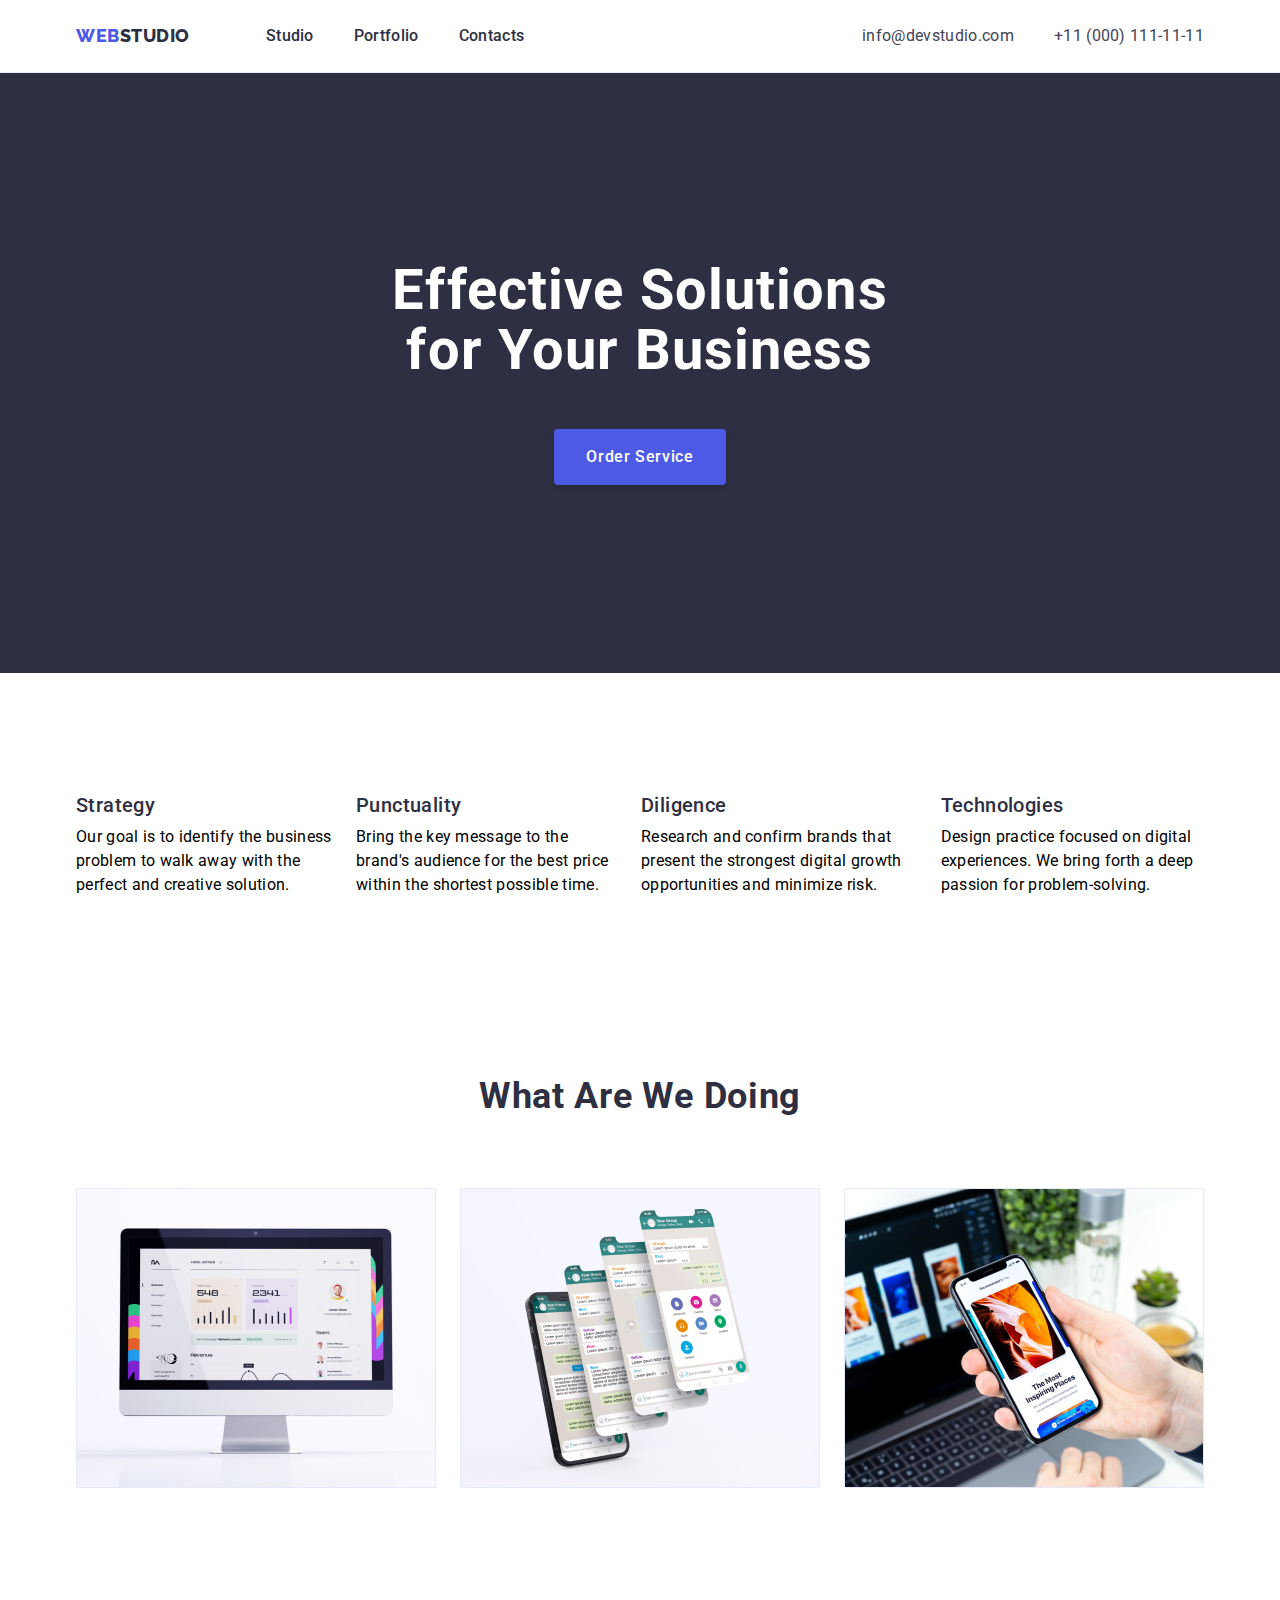
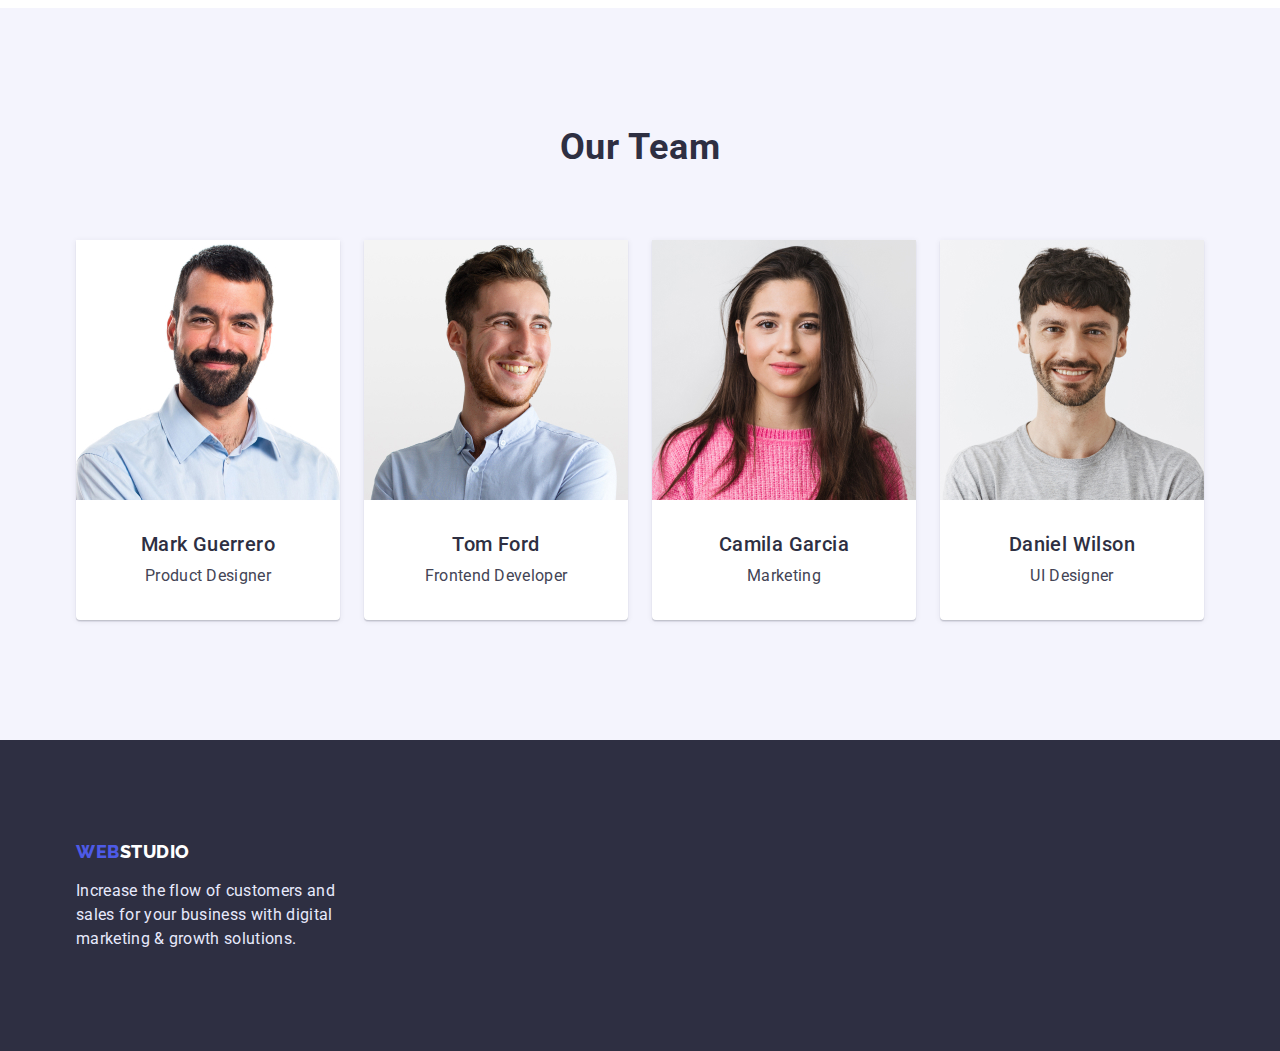
==== commit c5b6c69c: "Ultime changes of portfolio page" ====
--- a/index.html
+++ b/index.html
@@ -45,83 +45,99 @@
         </header>
     
         <main>
-            <section class="section title-of-page">
-                <h1 class="big-white-text">Effective Solutions for Your Business</h1>
+            <section class="hero-section">
+                <h1 class="hero-title">Effective Solutions for Your Business</h1>
                 <button class="order-btn" type="button">Order Service</button>
             </section>
     
-            <section class="section">
-                <h2></h2>
-                <ul class="list-style">
-                    <li>
-                        <h3 class="advantages-title">Strategy</h3>
-                        <p class="advantages-description">Our goal is to identify the business problem to walk away with the perfect and creative solution. </p>
-                    </li>
-                    <li>
-                        <h3 class="advantages-title">Punctuality</h3>
-                        <p class="advantages-description">Bring the key message to the brand's audience for the best price within the shortest possible time.</p>
-                    </li>
-                    <li>
-                        <h3 class="advantages-title">Diligence</h3>
-                        <p class="advantages-description">Research and confirm brands that present the strongest digital growth opportunities and minimize risk.</p>
-                    </li>
-                    <li>
-                        <h3 class="advantages-title">Technologies</h3>
-                        <p class="advantages-description">Design practice focused on digital experiences. We bring forth a deep passion for problem-solving.</p>
-                    </li>
-                </ul>
+            <section class="section advantages-section">
+                <div class="container">
+                    <ul class="list advantages">
+                        <li>
+                            <h3 class="advantage-title">Strategy</h3>
+                            <p class="advantage-description">Our goal is to identify the business problem to walk away with the perfect and creative solution. </p>
+                        </li>
+                        <li>
+                            <h3 class="advantage-title">Punctuality</h3>
+                            <p class="advantage-description">Bring the key message to the brand's audience for the best price within the shortest possible time.</p>
+                        </li>
+                        <li>
+                            <h3 class="advantage-title">Diligence</h3>
+                            <p class="advantage-description">Research and confirm brands that present the strongest digital growth opportunities and minimize risk.</p>
+                        </li>
+                        <li>
+                            <h3 class="advantage-title">Technologies</h3>
+                            <p class="advantage-description">Design practice focused on digital experiences. We bring forth a deep passion for problem-solving.</p>
+                        </li>
+                    </ul>
+                </div>
+                
             </section>
     
             <section class="section">
-                <h2 class="section-title">What are we doing</h2>
-                <ul class="list-style">
-                    <li>
-                        <img src="./images/img1.jpg" alt="Screen on the table" width="360">  
-                    </li>
-                    <li>
-                        <img src="./images/img2.jpg" alt="Many screens" width="360">
-                    </li>
-                    <li>
-                        <img src="./images/img3.jpg" alt="Many screens" width="360">  
-                    </li>
-                </ul>
+                <div class="container">
+                    <h2 class="section-title">What are we doing</h2>
+                    <ul class="list doing-list">
+                        <li class="doing-item">
+                            <img src="./images/img1.jpg" alt="Screen on the table" width="360">  
+                        </li>
+                        <li>
+                            <img src="./images/img2.jpg" alt="Many screens" width="360">
+                        </li>
+                        <li>
+                            <img src="./images/img3.jpg" alt="Many screens" width="360">  
+                        </li>
+                    </ul>
+                </div>
             </section>
     
-            <section class="section our-team">
-                <h2 class="section-title">Our Team</h2>
-                <ul class="list-style">
-                    <li class="our-team-item">
-                        <img src="./images/img4.jpg" alt="Profile picture" width="264" height="260">
-                        <h3 class="member-name">Mark Guerrero</h3>
-                        <p class="content-description">Product Designer</p> 
-                    </li>
-    
-                    <li class="our-team-item">
-                        <img src="./images/img5.jpg" alt="Profile picture" width="264" height="260">
-                        <h3 class="member-name">Tom Ford</h3>
-                        <p class="content-description">Frontend Developer</p> 
-                    </li>
-    
-                    <li class="our-team-item">
-                        <img src="./images/img6.jpg" alt="Profile picture" width="264" height="260">
-                        <h3 class="member-name">Camila Garcia</h3> 
-                        <p class="content-description">Marketing</p> 
-                    </li>
-    
-                    <li class="our-team-item">
-                        <img src="./images/img7.jpg" alt="Profile picture" width="264" height="260">
-                        <h3 class="member-name">Daniel Wilson</h3> 
-                        <p class="content-description">UI Designer</p> 
-                    </li>
-                </ul>
+            <section class="section team-section">
+                <div class="container">
+                    <h2 class="section-title">Our Team</h2>
+                    <ul class="list employeers">
+                        <li class="character-box">
+                            <img src="./images/img4.jpg" alt="Profile picture" width="264" height="260">
+                            <div class="character-info">
+                                <h3 class="member-name">Mark Guerrero</h3>
+                                <p class="member-status">Product Designer</p>   
+                            </div>
+                        </li>
+        
+                        <li class="character-box">
+                            <img src="./images/img5.jpg" alt="Profile picture" width="264" height="260">
+                            <div class="character-info">
+                                <h3 class="member-name">Tom Ford</h3>
+                                <p class="member-status">Frontend Developer</p>   
+                            </div>    
+                        </li>
+        
+                        <li class="character-box">
+                            <img src="./images/img6.jpg" alt="Profile picture" width="264" height="260">
+                            <div class="character-info">
+                                <h3 class="member-name">Camila Garcia</h3> 
+                                <p class="member-status">Marketing</p>    
+                            </div>
+                        </li>
+        
+                        <li class="character-box">
+                            <img src="./images/img7.jpg" alt="Profile picture" width="264" height="260">
+                            <div class="character-info">
+                                <h3 class="member-name">Daniel Wilson</h3> 
+                                <p class="member-status">UI Designer</p>    
+                            </div>
+                        </li>
+                    </ul>
+                </div>
             </section>           
         </main>
     
-        <footer>
-            <a href="./index.html">
-                <span>Web</span>Studio  
-            </a>
-            <p>Increase the flow of customers and sales for your business with digital marketing &#38; growth solutions.</p>
+        <footer class="footer">
+            <div class="container">
+                <a class="logo-link-footer" href="./index.html">
+                    <span class="web-text">Web</span>Studio  
+                </a>
+                <p class="footer-description">Increase the flow of customers and sales for your business with digital marketing &#38; growth solutions.</p>    
+            </div>
         </footer>
 
 </body>
--- a/css/styles.css
+++ b/css/styles.css
@@ -1,3 +1,5 @@
+/* ========================== GENERAL SETTINGS ========================== */
+
 :root {
     --iris: #4D5AE5;
     --ocean: #404BBF;
@@ -58,12 +60,28 @@
     padding-left: 15px;
 }
 
+.section {
+    padding-top: 120px;
+    padding-bottom: 120px;
+}
+
+.section-title {
+    font-weight: 700;
+    font-size: 36px;
+    line-height: 1.1;
+    text-align: center;
+    letter-spacing: 0.02em;
+    text-transform: capitalize;
+    color: var(--navy-blue);
+    margin-bottom: 72px;
+}
+
 /* ========================== HEADER ========================== */
 
 .header {
     padding-top: 24px;
     padding-bottom: 24px;
-    border-bottom: 1px solid #E7E9FC;
+    border-bottom: 1px solid var(--cornflower);
 }
 
 .page-header-container {
@@ -92,7 +110,7 @@
     font-family: var(--secondary-font);
     font-weight: 800;
     font-size: 18px;
-    line-height: 24px;
+    line-height: 1.3;
     display: flex;
     align-items: center;
     letter-spacing: 0.03em;
@@ -111,7 +129,7 @@
 .menu-item-link {
     font-weight: 500;
     font-size: 16px;
-    line-height: 24px;
+    line-height: 1.5;
     letter-spacing: 0.02em;
     color: var(--navy-blue);
 }
@@ -128,7 +146,7 @@
     font-style: normal;
     font-weight: 400;
     font-size: 16px;
-    line-height: 24px;
+    line-height: 1.5;
     letter-spacing: 0.02em;
     color: var(--slate);
 }
@@ -136,3 +154,237 @@
 .contact-link:hover {
     color: var(--ocean);
 }
+
+
+/* ========================== HERO SECTION ========================== */
+
+.hero-section {
+    padding-top: 188px;
+    padding-bottom: 188px;
+    display: flex;
+    flex-direction: column;
+    align-items: center;
+    background-color: var(--navy-blue);
+}
+.hero-title {
+    width: 500px;
+    font-weight: 700;
+    font-size: 56px;
+    line-height: 1.07;
+    text-align: center;
+    letter-spacing: 0.02em;
+    color: #fff;
+    margin-bottom: 48px;
+}
+
+.order-btn {
+    font-family: var(--primary-font);
+    font-style: normal;
+    font-weight: 500;
+    font-size: 16px;
+    line-height: 1.5;
+    display: flex;
+    align-items: center;
+    letter-spacing: 0.04em;
+    color: #fff;
+    padding: 16px 32px;
+    background: var(--iris);
+    box-shadow: 0px 4px 4px rgba(0, 0, 0, 0.15);
+    border: none;
+    border-radius: 4px;
+}
+
+.order-btn:hover {
+    background-color: var(--ocean);
+}
+
+
+/* ========================== ADVANTAGES SECTION ========================== */
+
+.advantages {
+    display: flex;
+    gap: 24px;
+}
+
+.advantages-section {
+    padding-bottom: 60px;
+}
+
+.advantage-title {
+    margin-bottom: 8px;
+    font-weight: 500;
+    font-size: 20px;
+    line-height: 1.2;
+    letter-spacing: 0.02em;
+    color: var(--navy-blue);
+}
+
+.advantage-description {
+    font-weight: 400;
+    font-size: 16px;
+    line-height: 1.5;
+    letter-spacing: 0.02em;
+}
+
+
+/* ========================== WHAT ARE WE DOING SECTION ========================== */
+
+.doing-list {
+    display: flex;
+    gap: 24px;
+}
+
+.doing-item {
+    width: calc((100% - 48px) / 3);
+}
+
+
+/* ========================== OUR TEAM SECTION ========================== */
+
+.team-section {
+    background-color: var(--cloud);
+}
+
+.employeers {
+    display: flex;
+    gap: 24px;
+}
+
+.character-box {
+    background: #fff;
+    box-shadow: 0px 1px 6px rgba(46, 47, 66, 0.08), 
+                0px 1px 1px rgba(46, 47, 66, 0.16), 
+                0px 2px 1px rgba(46, 47, 66, 0.08);
+    border-radius: 0px 0px 4px 4px;
+    }
+
+.character-info {
+    padding: 32px 16px;
+}
+
+.member-name {
+    font-weight: 500;
+    font-size: 20px;
+    line-height: 1.2;
+    text-align: center;
+    letter-spacing: 0.02em;
+    color: var(--navy-blue);
+    margin-bottom: 8px;
+}
+
+.member-status {
+    font-weight: 400;
+    font-size: 16px;
+    line-height: 1.5;
+    text-align: center;
+    letter-spacing: 0.02em;
+    color: var(--slate);
+}
+
+
+/* ========================== FOOTER ========================== */
+
+.footer {
+    background-color: var(--navy-blue);
+    padding-top: 100px;
+    padding-bottom: 100px;
+}
+
+.logo-link-footer {
+    margin-right: 76px;
+    font-family: var(--secondary-font);
+    font-weight: 800;
+    font-size: 18px;
+    line-height: 1.3;
+    display: flex;
+    align-items: center;
+    letter-spacing: 0.03em;
+    text-transform: uppercase;
+    color: #fff;
+    margin-bottom: 16px;
+}
+
+.footer-description {
+    font-weight: 400;
+    font-size: 16px;
+    line-height: 1.5;
+    letter-spacing: 0.02em;
+    color: var(--cornflower);
+    width: 264px;
+}
+
+
+/* ========================== PORTFOLIO PAGE ========================== */
+
+.portfolio-section {
+    padding-top: 96px;
+    padding-bottom: 120px;
+}
+
+.buttons {
+    display: flex;
+    gap: 24px;
+    justify-content: center;
+    align-items: center;
+    margin-bottom: 72px;
+}
+
+.button {
+    font-family: var(--primary-font);
+    font-style: normal;
+    font-weight: 500;
+    font-size: 16px;
+    line-height: 1.5;
+    display: flex;
+    align-items: center;
+    text-align: center;
+    letter-spacing: 0.04em;
+    color: var(--iris);
+    border: 1px solid var(--cornflower);
+    border-radius: 4px;
+    background-color: var(--cloud);
+    padding: 12px 24px;
+}
+
+.button:hover {
+    color: #fff;
+    background-color: var(--ocean);
+    box-shadow: 0px 3px 1px rgba(0, 0, 0, 0.1), 
+                0px 2px 1px rgba(0, 0, 0, 0.08), 
+                0px 2px 2px rgba(0, 0, 0, 0.12);
+    border-color: transparent;
+}
+
+.item-block {
+    width: calc((100% - 24px * 2) / 3);
+}
+
+.portfolio-items {
+    display: flex;
+    flex-wrap: wrap;
+    column-gap: 24px;
+    row-gap: 48px;
+}
+
+.image-info {
+    padding: 32px 16px;
+    border: 1px solid var(--cornflower);
+    border-top: none;
+}
+
+.work-name {
+    font-weight: 500;
+    font-size: 20px;
+    line-height: 1.2;
+    letter-spacing: 0.02em;
+    color: var(--navy-blue);
+    margin-bottom: 8px;
+}
+
+.work-status {
+    font-weight: 400;
+    font-size: 16px;
+    line-height: 1.5;
+    letter-spacing: 0.02em;
+    color: var(--slate);
+}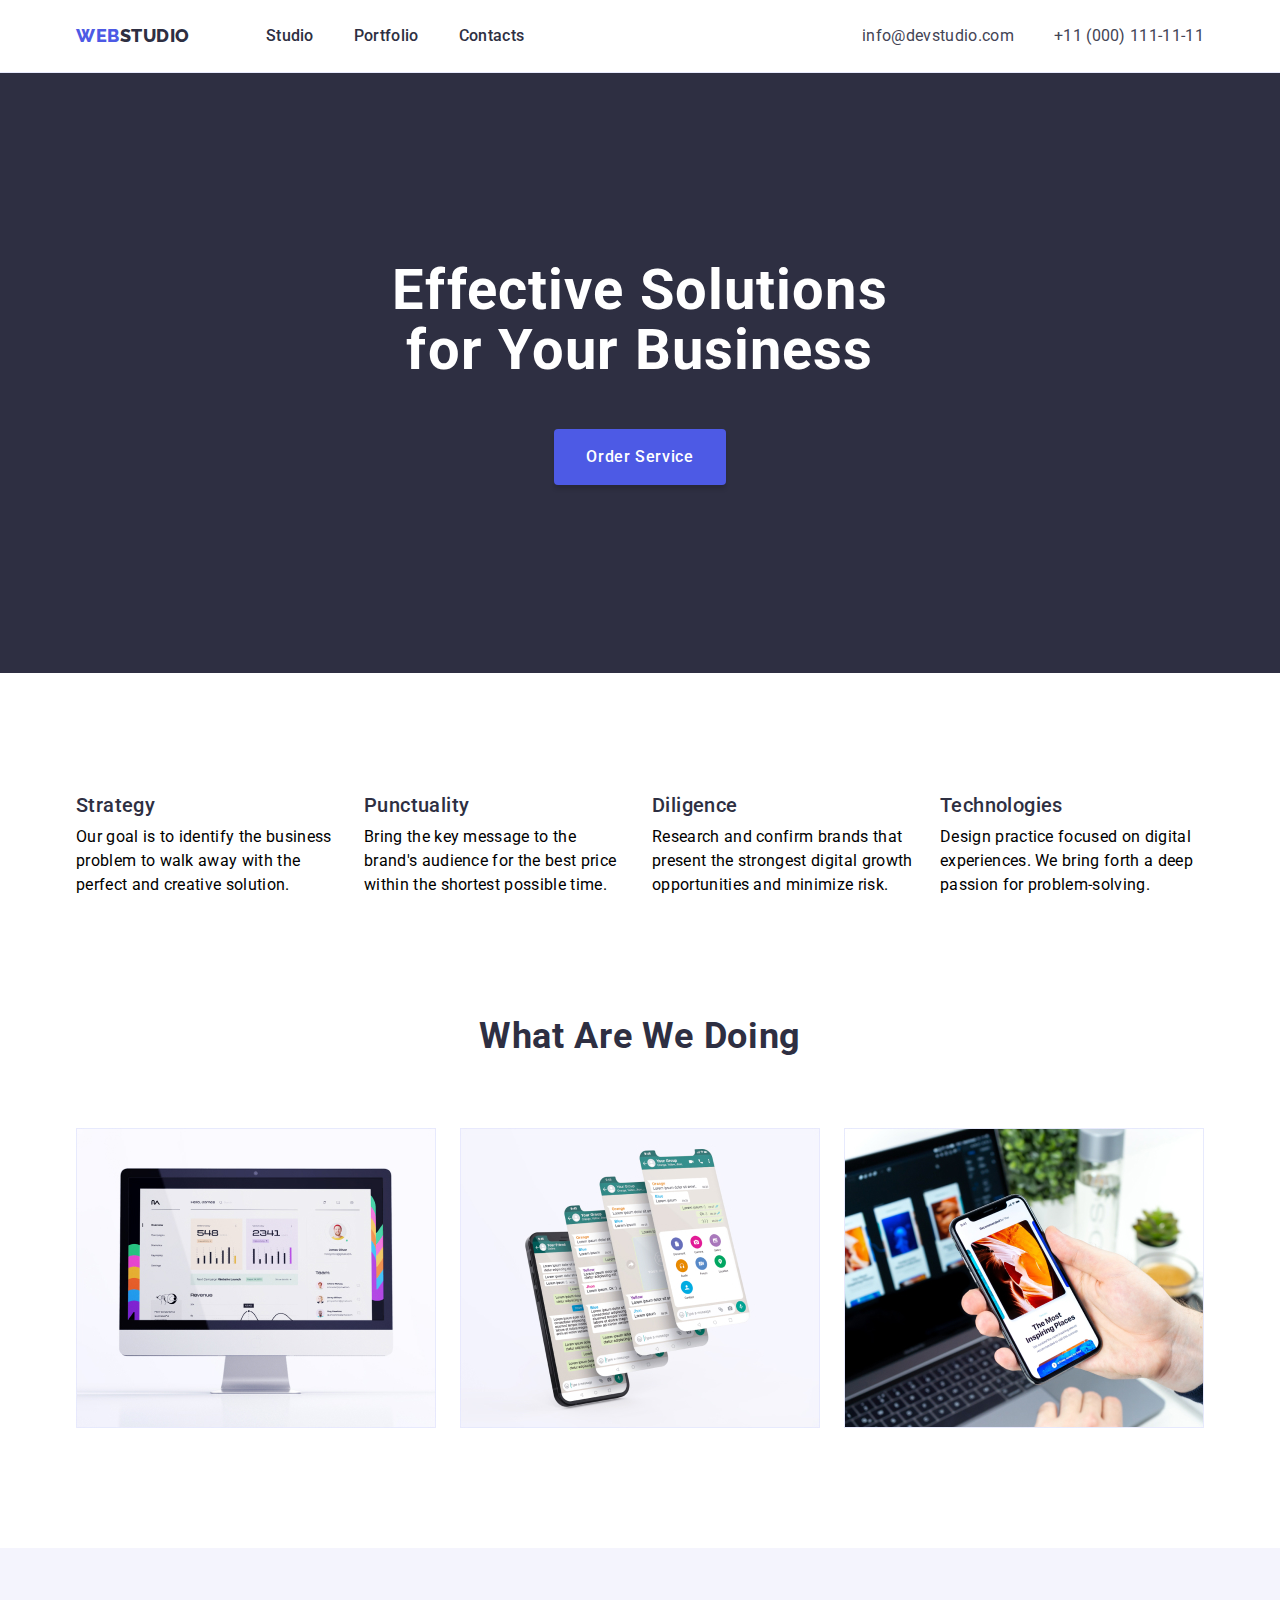
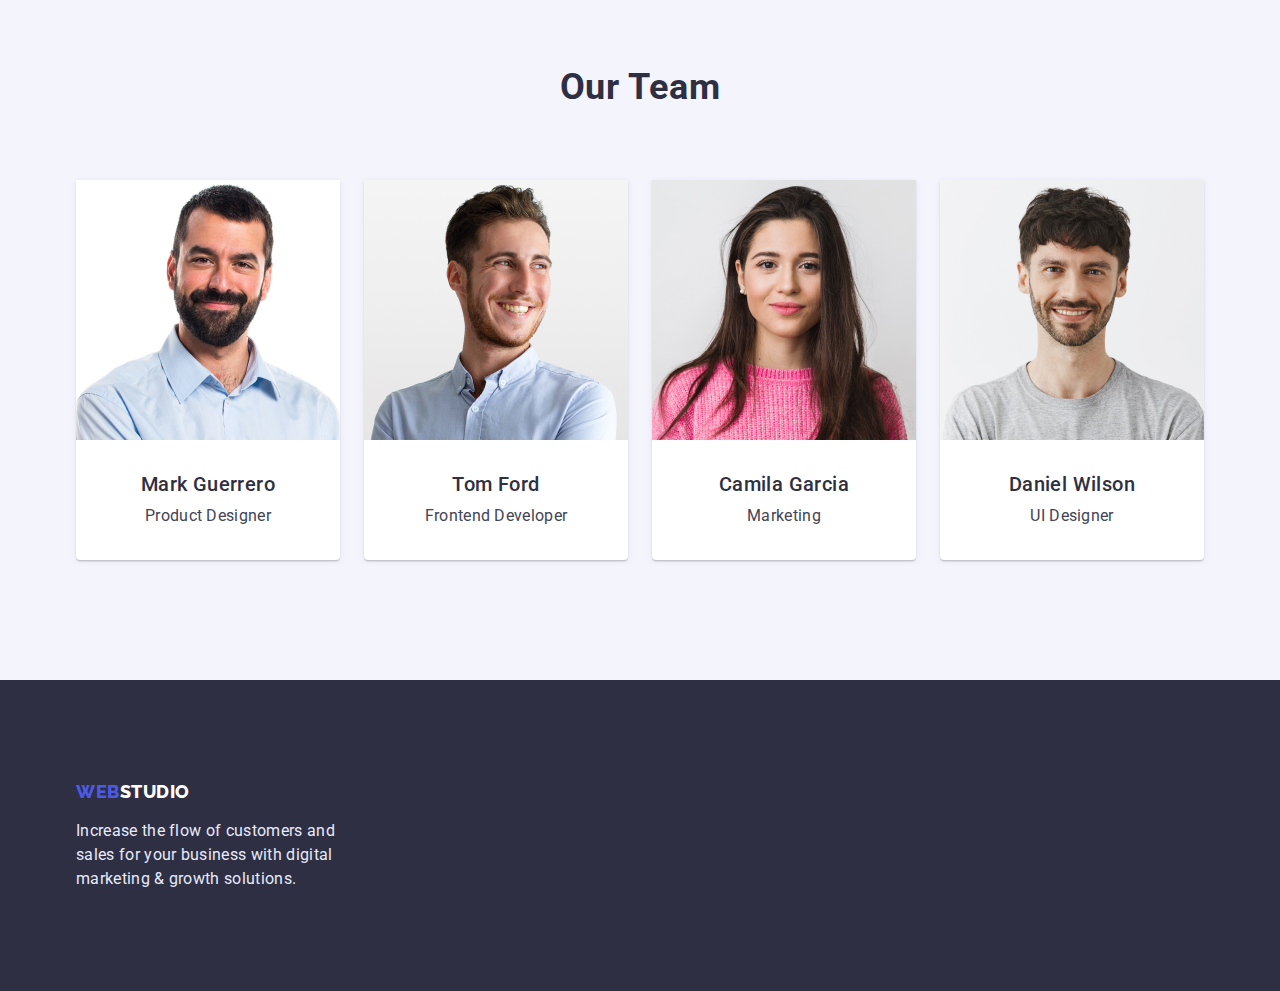
==== commit ae720c0c: "Finnal changes" ====
--- a/index.html
+++ b/index.html
@@ -53,19 +53,19 @@
             <section class="section advantages-section">
                 <div class="container">
                     <ul class="list advantages">
-                        <li>
+                        <li class="advantages-item">
                             <h3 class="advantage-title">Strategy</h3>
                             <p class="advantage-description">Our goal is to identify the business problem to walk away with the perfect and creative solution. </p>
                         </li>
-                        <li>
+                        <li class="advantages-item">
                             <h3 class="advantage-title">Punctuality</h3>
                             <p class="advantage-description">Bring the key message to the brand's audience for the best price within the shortest possible time.</p>
                         </li>
-                        <li>
+                        <li class="advantages-item">
                             <h3 class="advantage-title">Diligence</h3>
                             <p class="advantage-description">Research and confirm brands that present the strongest digital growth opportunities and minimize risk.</p>
                         </li>
-                        <li>
+                        <li class="advantages-item">
                             <h3 class="advantage-title">Technologies</h3>
                             <p class="advantage-description">Design practice focused on digital experiences. We bring forth a deep passion for problem-solving.</p>
                         </li>
--- a/css/styles.css
+++ b/css/styles.css
@@ -203,11 +203,15 @@
 
 .advantages {
     display: flex;
-    gap: 24px;
+    justify-content: space-between;
 }
 
 .advantages-section {
-    padding-bottom: 60px;
+    padding-bottom: 0px;
+}
+
+.advantages-item {
+    width: 264px;
 }
 
 .advantage-title {
